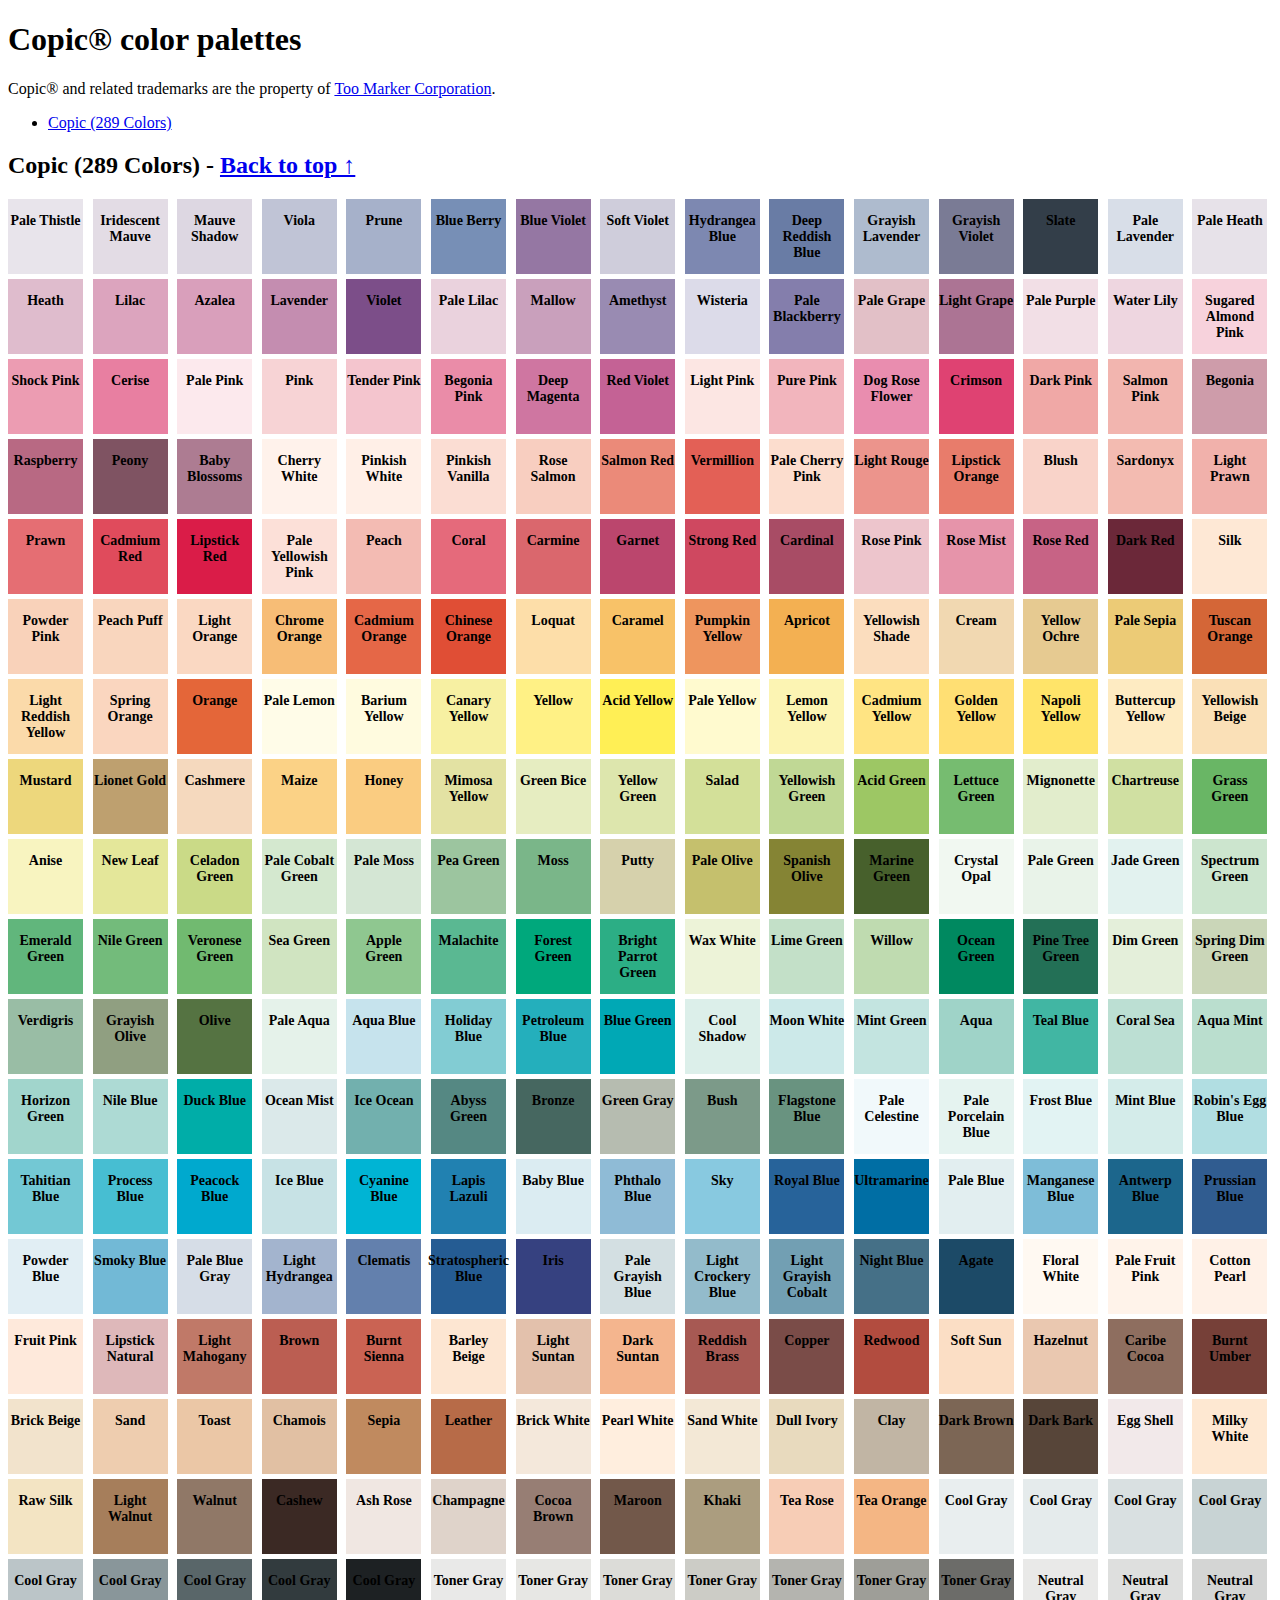
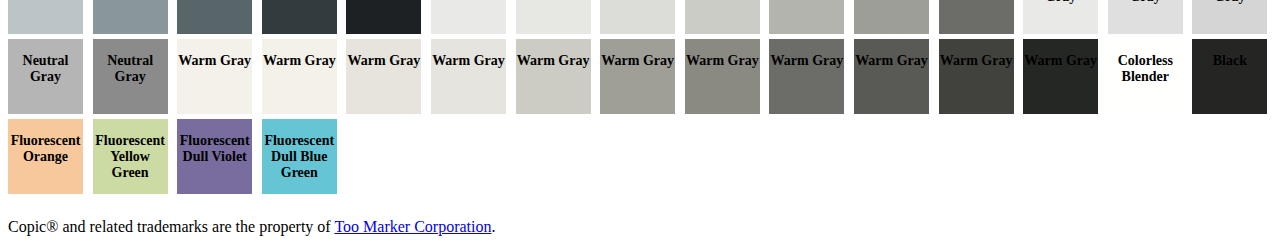
==== examples/copic/index.html @ 463fb819 "Introducing Copic® color palette!" ====
<!DOCTYPE html>
<html lang="en">
  <head>
    <meta charset="utf-8">
    <meta name="viewport" content="width=device-width, initial-scale=1">
    <title>Copic® color palettes</title>

    <style media="screen">
      .grid {
          display: grid;
          grid-template-columns: repeat(auto-fit, minmax(75px, 1fr));
          grid-gap: 5px;
          margin-bottom: 1.5rem;
      }

      .grid_item {
          width: 75px;
          height: 75px;
          text-align: center;
          display: flex;
          justify-content: center;
          cursor: copy;
      }

      h3 {
          font-size: 14px;
      }
    </style>
  </head>
  <body>
    
    <h1>Copic® color palettes</h1>

    <!-- COPYRIGHT NOTICE -->
    <header>
      Copic® and related trademarks are the property of <a href="https://www.toomarker.co.jp/en">Too Marker Corporation</a>.
    </header>


    <!-- CREATING TABLE OF CONTENTS -->
    <ul>        <li>
          <a href="#copic-289-colors-">Copic (289 Colors)</a>
        </li>
    </ul>

    <!-- CREATING GRID -->
        <h2 id="copic-289-colors-">
      Copic (289 Colors) - <a href="#">Back to top &uarr;</a>
    </h2>

    <div class="grid">        <div class="grid_item" style="background-color: #E8E4EB" data-clipboard-text="#E8E4EB">
          <h3>Pale Thistle</h3>
        </div>
            <div class="grid_item" style="background-color: #E3DCE5" data-clipboard-text="#E3DCE5">
          <h3>Iridescent Mauve</h3>
        </div>
            <div class="grid_item" style="background-color: #DDD7E2" data-clipboard-text="#DDD7E2">
          <h3>Mauve Shadow</h3>
        </div>
            <div class="grid_item" style="background-color: #C0C4D6" data-clipboard-text="#C0C4D6">
          <h3>Viola</h3>
        </div>
            <div class="grid_item" style="background-color: #A6B1CA" data-clipboard-text="#A6B1CA">
          <h3>Prune</h3>
        </div>
            <div class="grid_item" style="background-color: #778FB6" data-clipboard-text="#778FB6">
          <h3>Blue Berry</h3>
        </div>
            <div class="grid_item" style="background-color: #9577A3" data-clipboard-text="#9577A3">
          <h3>Blue Violet</h3>
        </div>
            <div class="grid_item" style="background-color: #CFCDDB" data-clipboard-text="#CFCDDB">
          <h3>Soft Violet</h3>
        </div>
            <div class="grid_item" style="background-color: #7D88B1" data-clipboard-text="#7D88B1">
          <h3>Hydrangea Blue</h3>
        </div>
            <div class="grid_item" style="background-color: #697CA5" data-clipboard-text="#697CA5">
          <h3>Deep Reddish Blue</h3>
        </div>
            <div class="grid_item" style="background-color: #AEBBCE" data-clipboard-text="#AEBBCE">
          <h3>Grayish Lavender</h3>
        </div>
            <div class="grid_item" style="background-color: #7A7B95" data-clipboard-text="#7A7B95">
          <h3>Grayish Violet</h3>
        </div>
            <div class="grid_item" style="background-color: #333E49" data-clipboard-text="#333E49">
          <h3>Slate</h3>
        </div>
            <div class="grid_item" style="background-color: #D8DEE8" data-clipboard-text="#D8DEE8">
          <h3>Pale Lavender</h3>
        </div>
            <div class="grid_item" style="background-color: #E7E2E9" data-clipboard-text="#E7E2E9">
          <h3>Pale Heath</h3>
        </div>
            <div class="grid_item" style="background-color: #DFBCCD" data-clipboard-text="#DFBCCD">
          <h3>Heath</h3>
        </div>
            <div class="grid_item" style="background-color: #DCA4BE" data-clipboard-text="#DCA4BE">
          <h3>Lilac</h3>
        </div>
            <div class="grid_item" style="background-color: #D99FBB" data-clipboard-text="#D99FBB">
          <h3>Azalea</h3>
        </div>
            <div class="grid_item" style="background-color: #C48DB0" data-clipboard-text="#C48DB0">
          <h3>Lavender</h3>
        </div>
            <div class="grid_item" style="background-color: #7C4E89" data-clipboard-text="#7C4E89">
          <h3>Violet</h3>
        </div>
            <div class="grid_item" style="background-color: #EAD2DD" data-clipboard-text="#EAD2DD">
          <h3>Pale Lilac</h3>
        </div>
            <div class="grid_item" style="background-color: #C9A0BC" data-clipboard-text="#C9A0BC">
          <h3>Mallow</h3>
        </div>
            <div class="grid_item" style="background-color: #998BB2" data-clipboard-text="#998BB2">
          <h3>Amethyst</h3>
        </div>
            <div class="grid_item" style="background-color: #DCDBE9" data-clipboard-text="#DCDBE9">
          <h3>Wisteria</h3>
        </div>
            <div class="grid_item" style="background-color: #847EAC" data-clipboard-text="#847EAC">
          <h3>Pale Blackberry</h3>
        </div>
            <div class="grid_item" style="background-color: #E2C0C7" data-clipboard-text="#E2C0C7">
          <h3>Pale Grape</h3>
        </div>
            <div class="grid_item" style="background-color: #AC7494" data-clipboard-text="#AC7494">
          <h3>Light Grape</h3>
        </div>
            <div class="grid_item" style="background-color: #F2DFE6" data-clipboard-text="#F2DFE6">
          <h3>Pale Purple</h3>
        </div>
            <div class="grid_item" style="background-color: #EED6E0" data-clipboard-text="#EED6E0">
          <h3>Water Lily</h3>
        </div>
            <div class="grid_item" style="background-color: #F7D2DC" data-clipboard-text="#F7D2DC">
          <h3>Sugared Almond Pink</h3>
        </div>
            <div class="grid_item" style="background-color: #EC9CB2" data-clipboard-text="#EC9CB2">
          <h3>Shock Pink</h3>
        </div>
            <div class="grid_item" style="background-color: #E87FA1" data-clipboard-text="#E87FA1">
          <h3>Cerise</h3>
        </div>
            <div class="grid_item" style="background-color: #FCE9ED" data-clipboard-text="#FCE9ED">
          <h3>Pale Pink</h3>
        </div>
            <div class="grid_item" style="background-color: #F7D3D5" data-clipboard-text="#F7D3D5">
          <h3>Pink</h3>
        </div>
            <div class="grid_item" style="background-color: #F4C5CE" data-clipboard-text="#F4C5CE">
          <h3>Tender Pink</h3>
        </div>
            <div class="grid_item" style="background-color: #EA8CA8" data-clipboard-text="#EA8CA8">
          <h3>Begonia Pink</h3>
        </div>
            <div class="grid_item" style="background-color: #CF76A1" data-clipboard-text="#CF76A1">
          <h3>Deep Magenta</h3>
        </div>
            <div class="grid_item" style="background-color: #C46295" data-clipboard-text="#C46295">
          <h3>Red Violet</h3>
        </div>
            <div class="grid_item" style="background-color: #FCE6E3" data-clipboard-text="#FCE6E3">
          <h3>Light Pink</h3>
        </div>
            <div class="grid_item" style="background-color: #F2B5BD" data-clipboard-text="#F2B5BD">
          <h3>Pure Pink</h3>
        </div>
            <div class="grid_item" style="background-color: #E98DAF" data-clipboard-text="#E98DAF">
          <h3>Dog Rose Flower</h3>
        </div>
            <div class="grid_item" style="background-color: #DF4272" data-clipboard-text="#DF4272">
          <h3>Crimson</h3>
        </div>
            <div class="grid_item" style="background-color: #F0A8A6" data-clipboard-text="#F0A8A6">
          <h3>Dark Pink</h3>
        </div>
            <div class="grid_item" style="background-color: #F2B5AF" data-clipboard-text="#F2B5AF">
          <h3>Salmon Pink</h3>
        </div>
            <div class="grid_item" style="background-color: #CE9CAA" data-clipboard-text="#CE9CAA">
          <h3>Begonia</h3>
        </div>
            <div class="grid_item" style="background-color: #B86983" data-clipboard-text="#B86983">
          <h3>Raspberry</h3>
        </div>
            <div class="grid_item" style="background-color: #7F5362" data-clipboard-text="#7F5362">
          <h3>Peony</h3>
        </div>
            <div class="grid_item" style="background-color: #AD7C92" data-clipboard-text="#AD7C92">
          <h3>Baby Blossoms</h3>
        </div>
            <div class="grid_item" style="background-color: #FFF2EB" data-clipboard-text="#FFF2EB">
          <h3>Cherry White</h3>
        </div>
            <div class="grid_item" style="background-color: #FFEFE7" data-clipboard-text="#FFEFE7">
          <h3>Pinkish White</h3>
        </div>
            <div class="grid_item" style="background-color: #FBDDD3" data-clipboard-text="#FBDDD3">
          <h3>Pinkish Vanilla</h3>
        </div>
            <div class="grid_item" style="background-color: #F8CEC0" data-clipboard-text="#F8CEC0">
          <h3>Rose Salmon</h3>
        </div>
            <div class="grid_item" style="background-color: #EB8A79" data-clipboard-text="#EB8A79">
          <h3>Salmon Red</h3>
        </div>
            <div class="grid_item" style="background-color: #E36056" data-clipboard-text="#E36056">
          <h3>Vermillion</h3>
        </div>
            <div class="grid_item" style="background-color: #FCDDCE" data-clipboard-text="#FCDDCE">
          <h3>Pale Cherry Pink</h3>
        </div>
            <div class="grid_item" style="background-color: #EC948C" data-clipboard-text="#EC948C">
          <h3>Light Rouge</h3>
        </div>
            <div class="grid_item" style="background-color: #E87C6B" data-clipboard-text="#E87C6B">
          <h3>Lipstick Orange</h3>
        </div>
            <div class="grid_item" style="background-color: #F9D3C9" data-clipboard-text="#F9D3C9">
          <h3>Blush</h3>
        </div>
            <div class="grid_item" style="background-color: #F3BBB1" data-clipboard-text="#F3BBB1">
          <h3>Sardonyx</h3>
        </div>
            <div class="grid_item" style="background-color: #F1B1AB" data-clipboard-text="#F1B1AB">
          <h3>Light Prawn</h3>
        </div>
            <div class="grid_item" style="background-color: #E56E73" data-clipboard-text="#E56E73">
          <h3>Prawn</h3>
        </div>
            <div class="grid_item" style="background-color: #E04B5C" data-clipboard-text="#E04B5C">
          <h3>Cadmium Red</h3>
        </div>
            <div class="grid_item" style="background-color: #DA1C48" data-clipboard-text="#DA1C48">
          <h3>Lipstick Red</h3>
        </div>
            <div class="grid_item" style="background-color: #FCE0D8" data-clipboard-text="#FCE0D8">
          <h3>Pale Yellowish Pink</h3>
        </div>
            <div class="grid_item" style="background-color: #F3BBB3" data-clipboard-text="#F3BBB3">
          <h3>Peach</h3>
        </div>
            <div class="grid_item" style="background-color: #E56A7B" data-clipboard-text="#E56A7B">
          <h3>Coral</h3>
        </div>
            <div class="grid_item" style="background-color: #DA676D" data-clipboard-text="#DA676D">
          <h3>Carmine</h3>
        </div>
            <div class="grid_item" style="background-color: #BB466D" data-clipboard-text="#BB466D">
          <h3>Garnet</h3>
        </div>
            <div class="grid_item" style="background-color: #CF4860" data-clipboard-text="#CF4860">
          <h3>Strong Red</h3>
        </div>
            <div class="grid_item" style="background-color: #A84C65" data-clipboard-text="#A84C65">
          <h3>Cardinal</h3>
        </div>
            <div class="grid_item" style="background-color: #EDC5CC" data-clipboard-text="#EDC5CC">
          <h3>Rose Pink</h3>
        </div>
            <div class="grid_item" style="background-color: #E694AA" data-clipboard-text="#E694AA">
          <h3>Rose Mist</h3>
        </div>
            <div class="grid_item" style="background-color: #C76385" data-clipboard-text="#C76385">
          <h3>Rose Red</h3>
        </div>
            <div class="grid_item" style="background-color: #6B2839" data-clipboard-text="#6B2839">
          <h3>Dark Red</h3>
        </div>
            <div class="grid_item" style="background-color: #FEE8D5" data-clipboard-text="#FEE8D5">
          <h3>Silk</h3>
        </div>
            <div class="grid_item" style="background-color: #F9D2BA" data-clipboard-text="#F9D2BA">
          <h3>Powder Pink</h3>
        </div>
            <div class="grid_item" style="background-color: #F9D6BE" data-clipboard-text="#F9D6BE">
          <h3>Peach Puff</h3>
        </div>
            <div class="grid_item" style="background-color: #FAD8C2" data-clipboard-text="#FAD8C2">
          <h3>Light Orange</h3>
        </div>
            <div class="grid_item" style="background-color: #F7BD76" data-clipboard-text="#F7BD76">
          <h3>Chrome Orange</h3>
        </div>
            <div class="grid_item" style="background-color: #E56747" data-clipboard-text="#E56747">
          <h3>Cadmium Orange</h3>
        </div>
            <div class="grid_item" style="background-color: #E04E35" data-clipboard-text="#E04E35">
          <h3>Chinese Orange</h3>
        </div>
            <div class="grid_item" style="background-color: #FDDEA9" data-clipboard-text="#FDDEA9">
          <h3>Loquat</h3>
        </div>
            <div class="grid_item" style="background-color: #F8C268" data-clipboard-text="#F8C268">
          <h3>Caramel</h3>
        </div>
            <div class="grid_item" style="background-color: #EE955E" data-clipboard-text="#EE955E">
          <h3>Pumpkin Yellow</h3>
        </div>
            <div class="grid_item" style="background-color: #F3B052" data-clipboard-text="#F3B052">
          <h3>Apricot</h3>
        </div>
            <div class="grid_item" style="background-color: #FBDDBE" data-clipboard-text="#FBDDBE">
          <h3>Yellowish Shade</h3>
        </div>
            <div class="grid_item" style="background-color: #F1D8B1" data-clipboard-text="#F1D8B1">
          <h3>Cream</h3>
        </div>
            <div class="grid_item" style="background-color: #E6CA91" data-clipboard-text="#E6CA91">
          <h3>Yellow Ochre</h3>
        </div>
            <div class="grid_item" style="background-color: #ECCB76" data-clipboard-text="#ECCB76">
          <h3>Pale Sepia</h3>
        </div>
            <div class="grid_item" style="background-color: #D46637" data-clipboard-text="#D46637">
          <h3>Tuscan Orange</h3>
        </div>
            <div class="grid_item" style="background-color: #FBDAAA" data-clipboard-text="#FBDAAA">
          <h3>Light Reddish Yellow</h3>
        </div>
            <div class="grid_item" style="background-color: #FAD6BF" data-clipboard-text="#FAD6BF">
          <h3>Spring Orange</h3>
        </div>
            <div class="grid_item" style="background-color: #E46639" data-clipboard-text="#E46639">
          <h3>Orange</h3>
        </div>
            <div class="grid_item" style="background-color: #FFFCE8" data-clipboard-text="#FFFCE8">
          <h3>Pale Lemon</h3>
        </div>
            <div class="grid_item" style="background-color: #FFFBDF" data-clipboard-text="#FFFBDF">
          <h3>Barium Yellow</h3>
        </div>
            <div class="grid_item" style="background-color: #F7F0A2" data-clipboard-text="#F7F0A2">
          <h3>Canary Yellow</h3>
        </div>
            <div class="grid_item" style="background-color: #FFF185" data-clipboard-text="#FFF185">
          <h3>Yellow</h3>
        </div>
            <div class="grid_item" style="background-color: #FFEF55" data-clipboard-text="#FFEF55">
          <h3>Acid Yellow</h3>
        </div>
            <div class="grid_item" style="background-color: #FFFACF" data-clipboard-text="#FFFACF">
          <h3>Pale Yellow</h3>
        </div>
            <div class="grid_item" style="background-color: #FCF4B3" data-clipboard-text="#FCF4B3">
          <h3>Lemon Yellow</h3>
        </div>
            <div class="grid_item" style="background-color: #FFE483" data-clipboard-text="#FFE483">
          <h3>Cadmium Yellow</h3>
        </div>
            <div class="grid_item" style="background-color: #FFDF73" data-clipboard-text="#FFDF73">
          <h3>Golden Yellow</h3>
        </div>
            <div class="grid_item" style="background-color: #FFE469" data-clipboard-text="#FFE469">
          <h3>Napoli Yellow</h3>
        </div>
            <div class="grid_item" style="background-color: #FEEBC2" data-clipboard-text="#FEEBC2">
          <h3>Buttercup Yellow</h3>
        </div>
            <div class="grid_item" style="background-color: #FAE0B7" data-clipboard-text="#FAE0B7">
          <h3>Yellowish Beige</h3>
        </div>
            <div class="grid_item" style="background-color: #EDD77C" data-clipboard-text="#EDD77C">
          <h3>Mustard</h3>
        </div>
            <div class="grid_item" style="background-color: #BEA06F" data-clipboard-text="#BEA06F">
          <h3>Lionet Gold</h3>
        </div>
            <div class="grid_item" style="background-color: #F5D9BE" data-clipboard-text="#F5D9BE">
          <h3>Cashmere</h3>
        </div>
            <div class="grid_item" style="background-color: #FBD286" data-clipboard-text="#FBD286">
          <h3>Maize</h3>
        </div>
            <div class="grid_item" style="background-color: #FACC81" data-clipboard-text="#FACC81">
          <h3>Honey</h3>
        </div>
            <div class="grid_item" style="background-color: #E3E2A3" data-clipboard-text="#E3E2A3">
          <h3>Mimosa Yellow</h3>
        </div>
            <div class="grid_item" style="background-color: #E6EDC1" data-clipboard-text="#E6EDC1">
          <h3>Green Bice</h3>
        </div>
            <div class="grid_item" style="background-color: #DDE6AD" data-clipboard-text="#DDE6AD">
          <h3>Yellow Green</h3>
        </div>
            <div class="grid_item" style="background-color: #D3E099" data-clipboard-text="#D3E099">
          <h3>Salad</h3>
        </div>
            <div class="grid_item" style="background-color: #C0D895" data-clipboard-text="#C0D895">
          <h3>Yellowish Green</h3>
        </div>
            <div class="grid_item" style="background-color: #9DC764" data-clipboard-text="#9DC764">
          <h3>Acid Green</h3>
        </div>
            <div class="grid_item" style="background-color: #76BC70" data-clipboard-text="#76BC70">
          <h3>Lettuce Green</h3>
        </div>
            <div class="grid_item" style="background-color: #E2EDCC" data-clipboard-text="#E2EDCC">
          <h3>Mignonette</h3>
        </div>
            <div class="grid_item" style="background-color: #D0E0A2" data-clipboard-text="#D0E0A2">
          <h3>Chartreuse</h3>
        </div>
            <div class="grid_item" style="background-color: #69B665" data-clipboard-text="#69B665">
          <h3>Grass Green</h3>
        </div>
            <div class="grid_item" style="background-color: #F8F4C0" data-clipboard-text="#F8F4C0">
          <h3>Anise</h3>
        </div>
            <div class="grid_item" style="background-color: #E4E79A" data-clipboard-text="#E4E79A">
          <h3>New Leaf</h3>
        </div>
            <div class="grid_item" style="background-color: #CADA87" data-clipboard-text="#CADA87">
          <h3>Celadon Green</h3>
        </div>
            <div class="grid_item" style="background-color: #D4E8CF" data-clipboard-text="#D4E8CF">
          <h3>Pale Cobalt Green</h3>
        </div>
            <div class="grid_item" style="background-color: #D4E6D4" data-clipboard-text="#D4E6D4">
          <h3>Pale Moss</h3>
        </div>
            <div class="grid_item" style="background-color: #9CC59F" data-clipboard-text="#9CC59F">
          <h3>Pea Green</h3>
        </div>
            <div class="grid_item" style="background-color: #7AB689" data-clipboard-text="#7AB689">
          <h3>Moss</h3>
        </div>
            <div class="grid_item" style="background-color: #D6D1AC" data-clipboard-text="#D6D1AC">
          <h3>Putty</h3>
        </div>
            <div class="grid_item" style="background-color: #C5C06D" data-clipboard-text="#C5C06D">
          <h3>Pale Olive</h3>
        </div>
            <div class="grid_item" style="background-color: #858434" data-clipboard-text="#858434">
          <h3>Spanish Olive</h3>
        </div>
            <div class="grid_item" style="background-color: #47602C" data-clipboard-text="#47602C">
          <h3>Marine Green</h3>
        </div>
            <div class="grid_item" style="background-color: #F1F8F1" data-clipboard-text="#F1F8F1">
          <h3>Crystal Opal</h3>
        </div>
            <div class="grid_item" style="background-color: #E9F3E9" data-clipboard-text="#E9F3E9">
          <h3>Pale Green</h3>
        </div>
            <div class="grid_item" style="background-color: #E2F2EF" data-clipboard-text="#E2F2EF">
          <h3>Jade Green</h3>
        </div>
            <div class="grid_item" style="background-color: #CCE5CE" data-clipboard-text="#CCE5CE">
          <h3>Spectrum Green</h3>
        </div>
            <div class="grid_item" style="background-color: #61B67C" data-clipboard-text="#61B67C">
          <h3>Emerald Green</h3>
        </div>
            <div class="grid_item" style="background-color: #73BB7B" data-clipboard-text="#73BB7B">
          <h3>Nile Green</h3>
        </div>
            <div class="grid_item" style="background-color: #71BA70" data-clipboard-text="#71BA70">
          <h3>Veronese Green</h3>
        </div>
            <div class="grid_item" style="background-color: #D0E4C1" data-clipboard-text="#D0E4C1">
          <h3>Sea Green</h3>
        </div>
            <div class="grid_item" style="background-color: #8FC790" data-clipboard-text="#8FC790">
          <h3>Apple Green</h3>
        </div>
            <div class="grid_item" style="background-color: #5AB892" data-clipboard-text="#5AB892">
          <h3>Malachite</h3>
        </div>
            <div class="grid_item" style="background-color: #00A87C" data-clipboard-text="#00A87C">
          <h3>Forest Green</h3>
        </div>
            <div class="grid_item" style="background-color: #2CAE85" data-clipboard-text="#2CAE85">
          <h3>Bright Parrot Green</h3>
        </div>
            <div class="grid_item" style="background-color: #EDF3D8" data-clipboard-text="#EDF3D8">
          <h3>Wax White</h3>
        </div>
            <div class="grid_item" style="background-color: #C3E0C8" data-clipboard-text="#C3E0C8">
          <h3>Lime Green</h3>
        </div>
            <div class="grid_item" style="background-color: #BFDBB0" data-clipboard-text="#BFDBB0">
          <h3>Willow</h3>
        </div>
            <div class="grid_item" style="background-color: #008960" data-clipboard-text="#008960">
          <h3>Ocean Green</h3>
        </div>
            <div class="grid_item" style="background-color: #237056" data-clipboard-text="#237056">
          <h3>Pine Tree Green</h3>
        </div>
            <div class="grid_item" style="background-color: #E4EFDA" data-clipboard-text="#E4EFDA">
          <h3>Dim Green</h3>
        </div>
            <div class="grid_item" style="background-color: #CAD6B8" data-clipboard-text="#CAD6B8">
          <h3>Spring Dim Green</h3>
        </div>
            <div class="grid_item" style="background-color: #99BDA5" data-clipboard-text="#99BDA5">
          <h3>Verdigris</h3>
        </div>
            <div class="grid_item" style="background-color: #909F81" data-clipboard-text="#909F81">
          <h3>Grayish Olive</h3>
        </div>
            <div class="grid_item" style="background-color: #557342" data-clipboard-text="#557342">
          <h3>Olive</h3>
        </div>
            <div class="grid_item" style="background-color: #E5F2EA" data-clipboard-text="#E5F2EA">
          <h3>Pale Aqua</h3>
        </div>
            <div class="grid_item" style="background-color: #C6E3ED" data-clipboard-text="#C6E3ED">
          <h3>Aqua Blue</h3>
        </div>
            <div class="grid_item" style="background-color: #82CCD3" data-clipboard-text="#82CCD3">
          <h3>Holiday Blue</h3>
        </div>
            <div class="grid_item" style="background-color: #24AFBC" data-clipboard-text="#24AFBC">
          <h3>Petroleum Blue</h3>
        </div>
            <div class="grid_item" style="background-color: #00A8B5" data-clipboard-text="#00A8B5">
          <h3>Blue Green</h3>
        </div>
            <div class="grid_item" style="background-color: #DCEFEA" data-clipboard-text="#DCEFEA">
          <h3>Cool Shadow</h3>
        </div>
            <div class="grid_item" style="background-color: #CCE9E9" data-clipboard-text="#CCE9E9">
          <h3>Moon White</h3>
        </div>
            <div class="grid_item" style="background-color: #C3E4E0" data-clipboard-text="#C3E4E0">
          <h3>Mint Green</h3>
        </div>
            <div class="grid_item" style="background-color: #9FD3C8" data-clipboard-text="#9FD3C8">
          <h3>Aqua</h3>
        </div>
            <div class="grid_item" style="background-color: #41B6A3" data-clipboard-text="#41B6A3">
          <h3>Teal Blue</h3>
        </div>
            <div class="grid_item" style="background-color: #BCDFD3" data-clipboard-text="#BCDFD3">
          <h3>Coral Sea</h3>
        </div>
            <div class="grid_item" style="background-color: #BADECE" data-clipboard-text="#BADECE">
          <h3>Aqua Mint</h3>
        </div>
            <div class="grid_item" style="background-color: #A1D5CC" data-clipboard-text="#A1D5CC">
          <h3>Horizon Green</h3>
        </div>
            <div class="grid_item" style="background-color: #ADDAD4" data-clipboard-text="#ADDAD4">
          <h3>Nile Blue</h3>
        </div>
            <div class="grid_item" style="background-color: #00ADA8" data-clipboard-text="#00ADA8">
          <h3>Duck Blue</h3>
        </div>
            <div class="grid_item" style="background-color: #DBE9EA" data-clipboard-text="#DBE9EA">
          <h3>Ocean Mist</h3>
        </div>
            <div class="grid_item" style="background-color: #72B0AE" data-clipboard-text="#72B0AE">
          <h3>Ice Ocean</h3>
        </div>
            <div class="grid_item" style="background-color: #558883" data-clipboard-text="#558883">
          <h3>Abyss Green</h3>
        </div>
            <div class="grid_item" style="background-color: #466760" data-clipboard-text="#466760">
          <h3>Bronze</h3>
        </div>
            <div class="grid_item" style="background-color: #B6BCB0" data-clipboard-text="#B6BCB0">
          <h3>Green Gray</h3>
        </div>
            <div class="grid_item" style="background-color: #7C9A89" data-clipboard-text="#7C9A89">
          <h3>Bush</h3>
        </div>
            <div class="grid_item" style="background-color: #699380" data-clipboard-text="#699380">
          <h3>Flagstone Blue</h3>
        </div>
            <div class="grid_item" style="background-color: #F1F9FB" data-clipboard-text="#F1F9FB">
          <h3>Pale Celestine</h3>
        </div>
            <div class="grid_item" style="background-color: #E5F3F0" data-clipboard-text="#E5F3F0">
          <h3>Pale Porcelain Blue</h3>
        </div>
            <div class="grid_item" style="background-color: #E2F3F3" data-clipboard-text="#E2F3F3">
          <h3>Frost Blue</h3>
        </div>
            <div class="grid_item" style="background-color: #D4ECEA" data-clipboard-text="#D4ECEA">
          <h3>Mint Blue</h3>
        </div>
            <div class="grid_item" style="background-color: #B1DEE2" data-clipboard-text="#B1DEE2">
          <h3>Robin's Egg Blue</h3>
        </div>
            <div class="grid_item" style="background-color: #73C8D4" data-clipboard-text="#73C8D4">
          <h3>Tahitian Blue</h3>
        </div>
            <div class="grid_item" style="background-color: #47BED2" data-clipboard-text="#47BED2">
          <h3>Process Blue</h3>
        </div>
            <div class="grid_item" style="background-color: #00A9CE" data-clipboard-text="#00A9CE">
          <h3>Peacock Blue</h3>
        </div>
            <div class="grid_item" style="background-color: #C7E2E5" data-clipboard-text="#C7E2E5">
          <h3>Ice Blue</h3>
        </div>
            <div class="grid_item" style="background-color: #00B4D4" data-clipboard-text="#00B4D4">
          <h3>Cyanine Blue</h3>
        </div>
            <div class="grid_item" style="background-color: #2181B1" data-clipboard-text="#2181B1">
          <h3>Lapis Lazuli</h3>
        </div>
            <div class="grid_item" style="background-color: #DBECF2" data-clipboard-text="#DBECF2">
          <h3>Baby Blue</h3>
        </div>
            <div class="grid_item" style="background-color: #8FBBD6" data-clipboard-text="#8FBBD6">
          <h3>Phthalo Blue</h3>
        </div>
            <div class="grid_item" style="background-color: #88C9E0" data-clipboard-text="#88C9E0">
          <h3>Sky</h3>
        </div>
            <div class="grid_item" style="background-color: #27639A" data-clipboard-text="#27639A">
          <h3>Royal Blue</h3>
        </div>
            <div class="grid_item" style="background-color: #006EA4" data-clipboard-text="#006EA4">
          <h3>Ultramarine</h3>
        </div>
            <div class="grid_item" style="background-color: #E2EEF0" data-clipboard-text="#E2EEF0">
          <h3>Pale Blue</h3>
        </div>
            <div class="grid_item" style="background-color: #7EBDD8" data-clipboard-text="#7EBDD8">
          <h3>Manganese Blue</h3>
        </div>
            <div class="grid_item" style="background-color: #1C668C" data-clipboard-text="#1C668C">
          <h3>Antwerp Blue</h3>
        </div>
            <div class="grid_item" style="background-color: #305C90" data-clipboard-text="#305C90">
          <h3>Prussian Blue</h3>
        </div>
            <div class="grid_item" style="background-color: #E1EEF4" data-clipboard-text="#E1EEF4">
          <h3>Powder Blue</h3>
        </div>
            <div class="grid_item" style="background-color: #72B9D6" data-clipboard-text="#72B9D6">
          <h3>Smoky Blue</h3>
        </div>
            <div class="grid_item" style="background-color: #D6DDE7" data-clipboard-text="#D6DDE7">
          <h3>Pale Blue Gray</h3>
        </div>
            <div class="grid_item" style="background-color: #A3B4CE" data-clipboard-text="#A3B4CE">
          <h3>Light Hydrangea</h3>
        </div>
            <div class="grid_item" style="background-color: #6380AD" data-clipboard-text="#6380AD">
          <h3>Clematis</h3>
        </div>
            <div class="grid_item" style="background-color: #255C93" data-clipboard-text="#255C93">
          <h3>Stratospheric Blue</h3>
        </div>
            <div class="grid_item" style="background-color: #364180" data-clipboard-text="#364180">
          <h3>Iris</h3>
        </div>
            <div class="grid_item" style="background-color: #D3DFE2" data-clipboard-text="#D3DFE2">
          <h3>Pale Grayish Blue</h3>
        </div>
            <div class="grid_item" style="background-color: #93BBCB" data-clipboard-text="#93BBCB">
          <h3>Light Crockery Blue</h3>
        </div>
            <div class="grid_item" style="background-color: #729FB3" data-clipboard-text="#729FB3">
          <h3>Light Grayish Cobalt</h3>
        </div>
            <div class="grid_item" style="background-color: #457087" data-clipboard-text="#457087">
          <h3>Night Blue</h3>
        </div>
            <div class="grid_item" style="background-color: #1C4A67" data-clipboard-text="#1C4A67">
          <h3>Agate</h3>
        </div>
            <div class="grid_item" style="background-color: #FFF9F2" data-clipboard-text="#FFF9F2">
          <h3>Floral White</h3>
        </div>
            <div class="grid_item" style="background-color: #FFF3EA" data-clipboard-text="#FFF3EA">
          <h3>Pale Fruit Pink</h3>
        </div>
            <div class="grid_item" style="background-color: #FFF1E7" data-clipboard-text="#FFF1E7">
          <h3>Cotton Pearl</h3>
        </div>
            <div class="grid_item" style="background-color: #FEE9DB" data-clipboard-text="#FEE9DB">
          <h3>Fruit Pink</h3>
        </div>
            <div class="grid_item" style="background-color: #DEB8BA" data-clipboard-text="#DEB8BA">
          <h3>Lipstick Natural</h3>
        </div>
            <div class="grid_item" style="background-color: #C07968" data-clipboard-text="#C07968">
          <h3>Light Mahogany</h3>
        </div>
            <div class="grid_item" style="background-color: #BB5E52" data-clipboard-text="#BB5E52">
          <h3>Brown</h3>
        </div>
            <div class="grid_item" style="background-color: #CA6353" data-clipboard-text="#CA6353">
          <h3>Burnt Sienna</h3>
        </div>
            <div class="grid_item" style="background-color: #FDE6D2" data-clipboard-text="#FDE6D2">
          <h3>Barley Beige</h3>
        </div>
            <div class="grid_item" style="background-color: #E3C1AC" data-clipboard-text="#E3C1AC">
          <h3>Light Suntan</h3>
        </div>
            <div class="grid_item" style="background-color: #F4B58E" data-clipboard-text="#F4B58E">
          <h3>Dark Suntan</h3>
        </div>
            <div class="grid_item" style="background-color: #A75953" data-clipboard-text="#A75953">
          <h3>Reddish Brass</h3>
        </div>
            <div class="grid_item" style="background-color: #7A4C48" data-clipboard-text="#7A4C48">
          <h3>Copper</h3>
        </div>
            <div class="grid_item" style="background-color: #B24C3F" data-clipboard-text="#B24C3F">
          <h3>Redwood</h3>
        </div>
            <div class="grid_item" style="background-color: #FBDEC5" data-clipboard-text="#FBDEC5">
          <h3>Soft Sun</h3>
        </div>
            <div class="grid_item" style="background-color: #EAC8B0" data-clipboard-text="#EAC8B0">
          <h3>Hazelnut</h3>
        </div>
            <div class="grid_item" style="background-color: #8E6E5F" data-clipboard-text="#8E6E5F">
          <h3>Caribe Cocoa</h3>
        </div>
            <div class="grid_item" style="background-color: #764038" data-clipboard-text="#764038">
          <h3>Burnt Umber</h3>
        </div>
            <div class="grid_item" style="background-color: #F2E3CC" data-clipboard-text="#F2E3CC">
          <h3>Brick Beige</h3>
        </div>
            <div class="grid_item" style="background-color: #EECDAF" data-clipboard-text="#EECDAF">
          <h3>Sand</h3>
        </div>
            <div class="grid_item" style="background-color: #EBC7A6" data-clipboard-text="#EBC7A6">
          <h3>Toast</h3>
        </div>
            <div class="grid_item" style="background-color: #E1C0A3" data-clipboard-text="#E1C0A3">
          <h3>Chamois</h3>
        </div>
            <div class="grid_item" style="background-color: #C08A5F" data-clipboard-text="#C08A5F">
          <h3>Sepia</h3>
        </div>
            <div class="grid_item" style="background-color: #B76B48" data-clipboard-text="#B76B48">
          <h3>Leather</h3>
        </div>
            <div class="grid_item" style="background-color: #F4E8DB" data-clipboard-text="#F4E8DB">
          <h3>Brick White</h3>
        </div>
            <div class="grid_item" style="background-color: #FFEEDE" data-clipboard-text="#FFEEDE">
          <h3>Pearl White</h3>
        </div>
            <div class="grid_item" style="background-color: #F3E8D6" data-clipboard-text="#F3E8D6">
          <h3>Sand White</h3>
        </div>
            <div class="grid_item" style="background-color: #E8DABE" data-clipboard-text="#E8DABE">
          <h3>Dull Ivory</h3>
        </div>
            <div class="grid_item" style="background-color: #C1B5A4" data-clipboard-text="#C1B5A4">
          <h3>Clay</h3>
        </div>
            <div class="grid_item" style="background-color: #7C6655" data-clipboard-text="#7C6655">
          <h3>Dark Brown</h3>
        </div>
            <div class="grid_item" style="background-color: #574539" data-clipboard-text="#574539">
          <h3>Dark Bark</h3>
        </div>
            <div class="grid_item" style="background-color: #F2E9EA" data-clipboard-text="#F2E9EA">
          <h3>Egg Shell</h3>
        </div>
            <div class="grid_item" style="background-color: #FEE8D2" data-clipboard-text="#FEE8D2">
          <h3>Milky White</h3>
        </div>
            <div class="grid_item" style="background-color: #F3E4C3" data-clipboard-text="#F3E4C3">
          <h3>Raw Silk</h3>
        </div>
            <div class="grid_item" style="background-color: #A67E5B" data-clipboard-text="#A67E5B">
          <h3>Light Walnut</h3>
        </div>
            <div class="grid_item" style="background-color: #907867" data-clipboard-text="#907867">
          <h3>Walnut</h3>
        </div>
            <div class="grid_item" style="background-color: #3B2924" data-clipboard-text="#3B2924">
          <h3>Cashew</h3>
        </div>
            <div class="grid_item" style="background-color: #F0E7E2" data-clipboard-text="#F0E7E2">
          <h3>Ash Rose</h3>
        </div>
            <div class="grid_item" style="background-color: #DFD3CA" data-clipboard-text="#DFD3CA">
          <h3>Champagne</h3>
        </div>
            <div class="grid_item" style="background-color: #977E74" data-clipboard-text="#977E74">
          <h3>Cocoa Brown</h3>
        </div>
            <div class="grid_item" style="background-color: #72584A" data-clipboard-text="#72584A">
          <h3>Maroon</h3>
        </div>
            <div class="grid_item" style="background-color: #AB9D7F" data-clipboard-text="#AB9D7F">
          <h3>Khaki</h3>
        </div>
            <div class="grid_item" style="background-color: #F7CDB6" data-clipboard-text="#F7CDB6">
          <h3>Tea Rose</h3>
        </div>
            <div class="grid_item" style="background-color: #F4B684" data-clipboard-text="#F4B684">
          <h3>Tea Orange</h3>
        </div>
            <div class="grid_item" style="background-color: #E9EEEF" data-clipboard-text="#E9EEEF">
          <h3>Cool Gray</h3>
        </div>
            <div class="grid_item" style="background-color: #E5EBEC" data-clipboard-text="#E5EBEC">
          <h3>Cool Gray</h3>
        </div>
            <div class="grid_item" style="background-color: #D9E0E1" data-clipboard-text="#D9E0E1">
          <h3>Cool Gray</h3>
        </div>
            <div class="grid_item" style="background-color: #C8D3D4" data-clipboard-text="#C8D3D4">
          <h3>Cool Gray</h3>
        </div>
            <div class="grid_item" style="background-color: #BBC5C8" data-clipboard-text="#BBC5C8">
          <h3>Cool Gray</h3>
        </div>
            <div class="grid_item" style="background-color: #89969A" data-clipboard-text="#89969A">
          <h3>Cool Gray</h3>
        </div>
            <div class="grid_item" style="background-color: #596669" data-clipboard-text="#596669">
          <h3>Cool Gray</h3>
        </div>
            <div class="grid_item" style="background-color: #323B3E" data-clipboard-text="#323B3E">
          <h3>Cool Gray</h3>
        </div>
            <div class="grid_item" style="background-color: #1D2123" data-clipboard-text="#1D2123">
          <h3>Cool Gray</h3>
        </div>
            <div class="grid_item" style="background-color: #E9E9E8" data-clipboard-text="#E9E9E8">
          <h3>Toner Gray</h3>
        </div>
            <div class="grid_item" style="background-color: #E7E7E4" data-clipboard-text="#E7E7E4">
          <h3>Toner Gray</h3>
        </div>
            <div class="grid_item" style="background-color: #DCDCD8" data-clipboard-text="#DCDCD8">
          <h3>Toner Gray</h3>
        </div>
            <div class="grid_item" style="background-color: #CCCCC6" data-clipboard-text="#CCCCC6">
          <h3>Toner Gray</h3>
        </div>
            <div class="grid_item" style="background-color: #B4B4AF" data-clipboard-text="#B4B4AF">
          <h3>Toner Gray</h3>
        </div>
            <div class="grid_item" style="background-color: #9E9E98" data-clipboard-text="#9E9E98">
          <h3>Toner Gray</h3>
        </div>
            <div class="grid_item" style="background-color: #6C6C69" data-clipboard-text="#6C6C69">
          <h3>Toner Gray</h3>
        </div>
            <div class="grid_item" style="background-color: #E9E9E8" data-clipboard-text="#E9E9E8">
          <h3>Neutral Gray</h3>
        </div>
            <div class="grid_item" style="background-color: #DEDFDE" data-clipboard-text="#DEDFDE">
          <h3>Neutral Gray</h3>
        </div>
            <div class="grid_item" style="background-color: #D4D5D4" data-clipboard-text="#D4D5D4">
          <h3>Neutral Gray</h3>
        </div>
            <div class="grid_item" style="background-color: #B4B5B4" data-clipboard-text="#B4B5B4">
          <h3>Neutral Gray</h3>
        </div>
            <div class="grid_item" style="background-color: #8A8B8A" data-clipboard-text="#8A8B8A">
          <h3>Neutral Gray</h3>
        </div>
            <div class="grid_item" style="background-color: #F4F1EA" data-clipboard-text="#F4F1EA">
          <h3>Warm Gray</h3>
        </div>
            <div class="grid_item" style="background-color: #F4F1E9" data-clipboard-text="#F4F1E9">
          <h3>Warm Gray</h3>
        </div>
            <div class="grid_item" style="background-color: #E6E4DC" data-clipboard-text="#E6E4DC">
          <h3>Warm Gray</h3>
        </div>
            <div class="grid_item" style="background-color: #E5E4DE" data-clipboard-text="#E5E4DE">
          <h3>Warm Gray</h3>
        </div>
            <div class="grid_item" style="background-color: #CCCCC4" data-clipboard-text="#CCCCC4">
          <h3>Warm Gray</h3>
        </div>
            <div class="grid_item" style="background-color: #9F9F98" data-clipboard-text="#9F9F98">
          <h3>Warm Gray</h3>
        </div>
            <div class="grid_item" style="background-color: #8A8A83" data-clipboard-text="#8A8A83">
          <h3>Warm Gray</h3>
        </div>
            <div class="grid_item" style="background-color: #6C6D68" data-clipboard-text="#6C6D68">
          <h3>Warm Gray</h3>
        </div>
            <div class="grid_item" style="background-color: #595955" data-clipboard-text="#595955">
          <h3>Warm Gray</h3>
        </div>
            <div class="grid_item" style="background-color: #41423E" data-clipboard-text="#41423E">
          <h3>Warm Gray</h3>
        </div>
            <div class="grid_item" style="background-color: #252725" data-clipboard-text="#252725">
          <h3>Warm Gray</h3>
        </div>
            <div class="grid_item" style="background-color: #FFFFFE" data-clipboard-text="#FFFFFE">
          <h3>Colorless Blender</h3>
        </div>
            <div class="grid_item" style="background-color: #252524" data-clipboard-text="#252524">
          <h3>Black</h3>
        </div>
            <div class="grid_item" style="background-color: #F7C89C" data-clipboard-text="#F7C89C">
          <h3>Fluorescent Orange</h3>
        </div>
            <div class="grid_item" style="background-color: #CCDAA4" data-clipboard-text="#CCDAA4">
          <h3>Fluorescent Yellow Green</h3>
        </div>
            <div class="grid_item" style="background-color: #786D9E" data-clipboard-text="#786D9E">
          <h3>Fluorescent Dull Violet</h3>
        </div>
            <div class="grid_item" style="background-color: #65C5D5" data-clipboard-text="#65C5D5">
          <h3>Fluorescent Dull Blue Green</h3>
        </div>
    
    </div>
    <!-- COPYRIGHT NOTICE -->
    <footer>
      Copic® and related trademarks are the property of <a href="https://www.toomarker.co.jp/en">Too Marker Corporation</a>.
    </footer>

    <!-- CLIPBOARD.JS -->
    <script>
        /*!
         * clipboard.js v2.0.4
         * https://zenorocha.github.io/clipboard.js
         *
         * Licensed MIT © Zeno Rocha
         */
        !function(t,e){"object"==typeof exports&&"object"==typeof module?module.exports=e():"function"==typeof define&&define.amd?define([],e):"object"==typeof exports?exports.ClipboardJS=e():t.ClipboardJS=e()}(this,function(){return function(n){var o={};function r(t){if(o[t])return o[t].exports;var e=o[t]={i:t,l:!1,exports:{}};return n[t].call(e.exports,e,e.exports,r),e.l=!0,e.exports}return r.m=n,r.c=o,r.d=function(t,e,n){r.o(t,e)||Object.defineProperty(t,e,{enumerable:!0,get:n})},r.r=function(t){"undefined"!=typeof Symbol&&Symbol.toStringTag&&Object.defineProperty(t,Symbol.toStringTag,{value:"Module"}),Object.defineProperty(t,"__esModule",{value:!0})},r.t=function(e,t){if(1&t&&(e=r(e)),8&t)return e;if(4&t&&"object"==typeof e&&e&&e.__esModule)return e;var n=Object.create(null);if(r.r(n),Object.defineProperty(n,"default",{enumerable:!0,value:e}),2&t&&"string"!=typeof e)for(var o in e)r.d(n,o,function(t){return e[t]}.bind(null,o));return n},r.n=function(t){var e=t&&t.__esModule?function(){return t.default}:function(){return t};return r.d(e,"a",e),e},r.o=function(t,e){return Object.prototype.hasOwnProperty.call(t,e)},r.p="",r(r.s=0)}([function(t,e,n){"use strict";var r="function"==typeof Symbol&&"symbol"==typeof Symbol.iterator?function(t){return typeof t}:function(t){return t&&"function"==typeof Symbol&&t.constructor===Symbol&&t!==Symbol.prototype?"symbol":typeof t},i=function(){function o(t,e){for(var n=0;n<e.length;n++){var o=e[n];o.enumerable=o.enumerable||!1,o.configurable=!0,"value"in o&&(o.writable=!0),Object.defineProperty(t,o.key,o)}}return function(t,e,n){return e&&o(t.prototype,e),n&&o(t,n),t}}(),a=o(n(1)),c=o(n(3)),u=o(n(4));function o(t){return t&&t.__esModule?t:{default:t}}var l=function(t){function o(t,e){!function(t,e){if(!(t instanceof e))throw new TypeError("Cannot call a class as a function")}(this,o);var n=function(t,e){if(!t)throw new ReferenceError("this hasn't been initialised - super() hasn't been called");return!e||"object"!=typeof e&&"function"!=typeof e?t:e}(this,(o.__proto__||Object.getPrototypeOf(o)).call(this));return n.resolveOptions(e),n.listenClick(t),n}return function(t,e){if("function"!=typeof e&&null!==e)throw new TypeError("Super expression must either be null or a function, not "+typeof e);t.prototype=Object.create(e&&e.prototype,{constructor:{value:t,enumerable:!1,writable:!0,configurable:!0}}),e&&(Object.setPrototypeOf?Object.setPrototypeOf(t,e):t.__proto__=e)}(o,c.default),i(o,[{key:"resolveOptions",value:function(){var t=0<arguments.length&&void 0!==arguments[0]?arguments[0]:{};this.action="function"==typeof t.action?t.action:this.defaultAction,this.target="function"==typeof t.target?t.target:this.defaultTarget,this.text="function"==typeof t.text?t.text:this.defaultText,this.container="object"===r(t.container)?t.container:document.body}},{key:"listenClick",value:function(t){var e=this;this.listener=(0,u.default)(t,"click",function(t){return e.onClick(t)})}},{key:"onClick",value:function(t){var e=t.delegateTarget||t.currentTarget;this.clipboardAction&&(this.clipboardAction=null),this.clipboardAction=new a.default({action:this.action(e),target:this.target(e),text:this.text(e),container:this.container,trigger:e,emitter:this})}},{key:"defaultAction",value:function(t){return s("action",t)}},{key:"defaultTarget",value:function(t){var e=s("target",t);if(e)return document.querySelector(e)}},{key:"defaultText",value:function(t){return s("text",t)}},{key:"destroy",value:function(){this.listener.destroy(),this.clipboardAction&&(this.clipboardAction.destroy(),this.clipboardAction=null)}}],[{key:"isSupported",value:function(){var t=0<arguments.length&&void 0!==arguments[0]?arguments[0]:["copy","cut"],e="string"==typeof t?[t]:t,n=!!document.queryCommandSupported;return e.forEach(function(t){n=n&&!!document.queryCommandSupported(t)}),n}}]),o}();function s(t,e){var n="data-clipboard-"+t;if(e.hasAttribute(n))return e.getAttribute(n)}t.exports=l},function(t,e,n){"use strict";var o,r="function"==typeof Symbol&&"symbol"==typeof Symbol.iterator?function(t){return typeof t}:function(t){return t&&"function"==typeof Symbol&&t.constructor===Symbol&&t!==Symbol.prototype?"symbol":typeof t},i=function(){function o(t,e){for(var n=0;n<e.length;n++){var o=e[n];o.enumerable=o.enumerable||!1,o.configurable=!0,"value"in o&&(o.writable=!0),Object.defineProperty(t,o.key,o)}}return function(t,e,n){return e&&o(t.prototype,e),n&&o(t,n),t}}(),a=n(2),c=(o=a)&&o.__esModule?o:{default:o};var u=function(){function e(t){!function(t,e){if(!(t instanceof e))throw new TypeError("Cannot call a class as a function")}(this,e),this.resolveOptions(t),this.initSelection()}return i(e,[{key:"resolveOptions",value:function(){var t=0<arguments.length&&void 0!==arguments[0]?arguments[0]:{};this.action=t.action,this.container=t.container,this.emitter=t.emitter,this.target=t.target,this.text=t.text,this.trigger=t.trigger,this.selectedText=""}},{key:"initSelection",value:function(){this.text?this.selectFake():this.target&&this.selectTarget()}},{key:"selectFake",value:function(){var t=this,e="rtl"==document.documentElement.getAttribute("dir");this.removeFake(),this.fakeHandlerCallback=function(){return t.removeFake()},this.fakeHandler=this.container.addEventListener("click",this.fakeHandlerCallback)||!0,this.fakeElem=document.createElement("textarea"),this.fakeElem.style.fontSize="12pt",this.fakeElem.style.border="0",this.fakeElem.style.padding="0",this.fakeElem.style.margin="0",this.fakeElem.style.position="absolute",this.fakeElem.style[e?"right":"left"]="-9999px";var n=window.pageYOffset||document.documentElement.scrollTop;this.fakeElem.style.top=n+"px",this.fakeElem.setAttribute("readonly",""),this.fakeElem.value=this.text,this.container.appendChild(this.fakeElem),this.selectedText=(0,c.default)(this.fakeElem),this.copyText()}},{key:"removeFake",value:function(){this.fakeHandler&&(this.container.removeEventListener("click",this.fakeHandlerCallback),this.fakeHandler=null,this.fakeHandlerCallback=null),this.fakeElem&&(this.container.removeChild(this.fakeElem),this.fakeElem=null)}},{key:"selectTarget",value:function(){this.selectedText=(0,c.default)(this.target),this.copyText()}},{key:"copyText",value:function(){var e=void 0;try{e=document.execCommand(this.action)}catch(t){e=!1}this.handleResult(e)}},{key:"handleResult",value:function(t){this.emitter.emit(t?"success":"error",{action:this.action,text:this.selectedText,trigger:this.trigger,clearSelection:this.clearSelection.bind(this)})}},{key:"clearSelection",value:function(){this.trigger&&this.trigger.focus(),window.getSelection().removeAllRanges()}},{key:"destroy",value:function(){this.removeFake()}},{key:"action",set:function(){var t=0<arguments.length&&void 0!==arguments[0]?arguments[0]:"copy";if(this._action=t,"copy"!==this._action&&"cut"!==this._action)throw new Error('Invalid "action" value, use either "copy" or "cut"')},get:function(){return this._action}},{key:"target",set:function(t){if(void 0!==t){if(!t||"object"!==(void 0===t?"undefined":r(t))||1!==t.nodeType)throw new Error('Invalid "target" value, use a valid Element');if("copy"===this.action&&t.hasAttribute("disabled"))throw new Error('Invalid "target" attribute. Please use "readonly" instead of "disabled" attribute');if("cut"===this.action&&(t.hasAttribute("readonly")||t.hasAttribute("disabled")))throw new Error('Invalid "target" attribute. You can\'t cut text from elements with "readonly" or "disabled" attributes');this._target=t}},get:function(){return this._target}}]),e}();t.exports=u},function(t,e){t.exports=function(t){var e;if("SELECT"===t.nodeName)t.focus(),e=t.value;else if("INPUT"===t.nodeName||"TEXTAREA"===t.nodeName){var n=t.hasAttribute("readonly");n||t.setAttribute("readonly",""),t.select(),t.setSelectionRange(0,t.value.length),n||t.removeAttribute("readonly"),e=t.value}else{t.hasAttribute("contenteditable")&&t.focus();var o=window.getSelection(),r=document.createRange();r.selectNodeContents(t),o.removeAllRanges(),o.addRange(r),e=o.toString()}return e}},function(t,e){function n(){}n.prototype={on:function(t,e,n){var o=this.e||(this.e={});return(o[t]||(o[t]=[])).push({fn:e,ctx:n}),this},once:function(t,e,n){var o=this;function r(){o.off(t,r),e.apply(n,arguments)}return r._=e,this.on(t,r,n)},emit:function(t){for(var e=[].slice.call(arguments,1),n=((this.e||(this.e={}))[t]||[]).slice(),o=0,r=n.length;o<r;o++)n[o].fn.apply(n[o].ctx,e);return this},off:function(t,e){var n=this.e||(this.e={}),o=n[t],r=[];if(o&&e)for(var i=0,a=o.length;i<a;i++)o[i].fn!==e&&o[i].fn._!==e&&r.push(o[i]);return r.length?n[t]=r:delete n[t],this}},t.exports=n},function(t,e,n){var d=n(5),h=n(6);t.exports=function(t,e,n){if(!t&&!e&&!n)throw new Error("Missing required arguments");if(!d.string(e))throw new TypeError("Second argument must be a String");if(!d.fn(n))throw new TypeError("Third argument must be a Function");if(d.node(t))return s=e,f=n,(l=t).addEventListener(s,f),{destroy:function(){l.removeEventListener(s,f)}};if(d.nodeList(t))return a=t,c=e,u=n,Array.prototype.forEach.call(a,function(t){t.addEventListener(c,u)}),{destroy:function(){Array.prototype.forEach.call(a,function(t){t.removeEventListener(c,u)})}};if(d.string(t))return o=t,r=e,i=n,h(document.body,o,r,i);throw new TypeError("First argument must be a String, HTMLElement, HTMLCollection, or NodeList");var o,r,i,a,c,u,l,s,f}},function(t,n){n.node=function(t){return void 0!==t&&t instanceof HTMLElement&&1===t.nodeType},n.nodeList=function(t){var e=Object.prototype.toString.call(t);return void 0!==t&&("[object NodeList]"===e||"[object HTMLCollection]"===e)&&"length"in t&&(0===t.length||n.node(t[0]))},n.string=function(t){return"string"==typeof t||t instanceof String},n.fn=function(t){return"[object Function]"===Object.prototype.toString.call(t)}},function(t,e,n){var a=n(7);function i(t,e,n,o,r){var i=function(e,n,t,o){return function(t){t.delegateTarget=a(t.target,n),t.delegateTarget&&o.call(e,t)}}.apply(this,arguments);return t.addEventListener(n,i,r),{destroy:function(){t.removeEventListener(n,i,r)}}}t.exports=function(t,e,n,o,r){return"function"==typeof t.addEventListener?i.apply(null,arguments):"function"==typeof n?i.bind(null,document).apply(null,arguments):("string"==typeof t&&(t=document.querySelectorAll(t)),Array.prototype.map.call(t,function(t){return i(t,e,n,o,r)}))}},function(t,e){if("undefined"!=typeof Element&&!Element.prototype.matches){var n=Element.prototype;n.matches=n.matchesSelector||n.mozMatchesSelector||n.msMatchesSelector||n.oMatchesSelector||n.webkitMatchesSelector}t.exports=function(t,e){for(;t&&9!==t.nodeType;){if("function"==typeof t.matches&&t.matches(e))return t;t=t.parentNode}}}])});

        var items = document.querySelectorAll('.grid_item');
        new ClipboardJS(items);
    </script>
  </body>
</html>
<body>
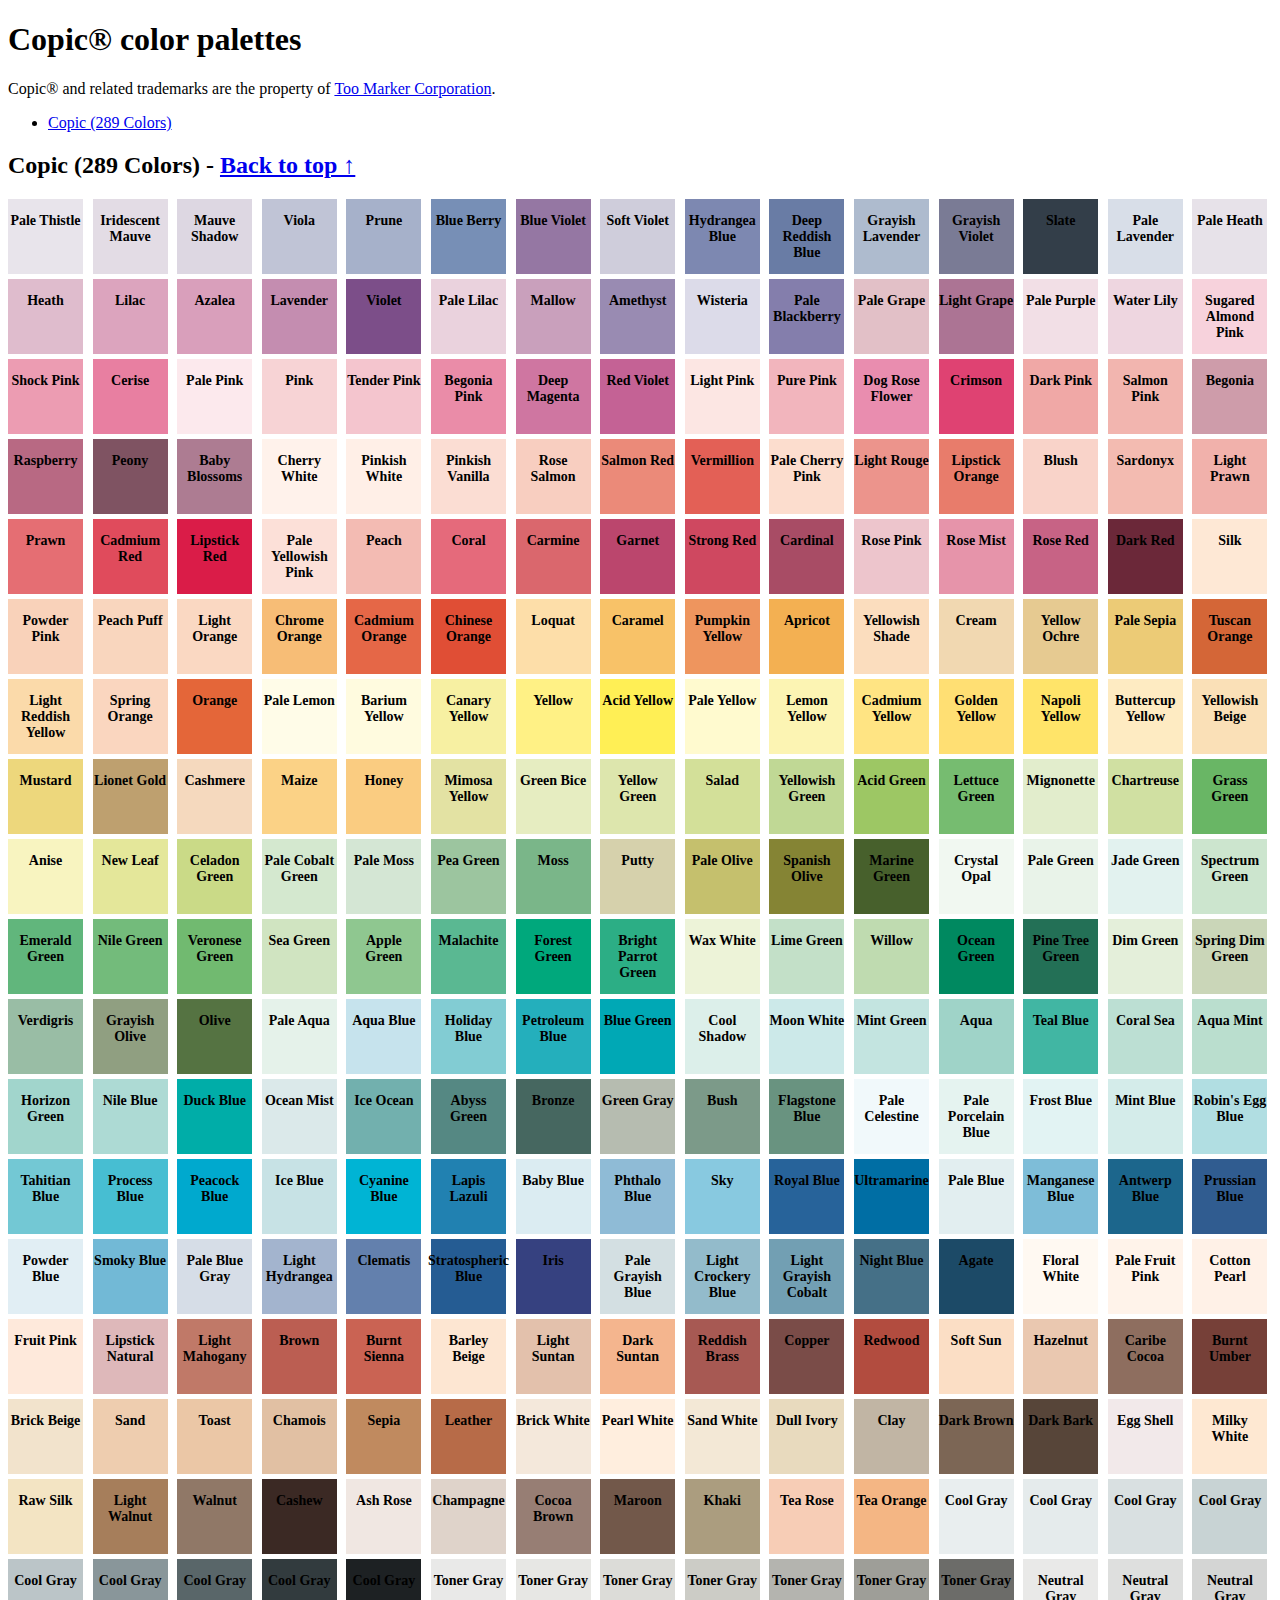
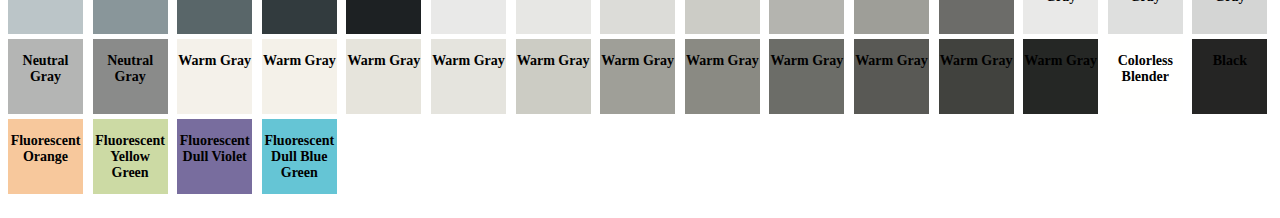
==== commit a19d6a1d: "DRYing up examples :metal:" ====
--- a/examples/copic/index.html
+++ b/examples/copic/index.html
@@ -7,933 +7,927 @@
 
     <style media="screen">
       .grid {
-          display: grid;
-          grid-template-columns: repeat(auto-fit, minmax(75px, 1fr));
-          grid-gap: 5px;
-          margin-bottom: 1.5rem;
-      }
+    display: grid;
+    grid-template-columns: repeat(auto-fit, minmax(75px, 1fr));
+    grid-gap: 5px;
+    margin-bottom: 1.5rem;
+}
 
-      .grid_item {
-          width: 75px;
-          height: 75px;
-          text-align: center;
-          display: flex;
-          justify-content: center;
-          cursor: copy;
-      }
+.grid_item {
+    width: 75px;
+    height: 75px;
+    text-align: center;
+    display: flex;
+    justify-content: center;
+    cursor: copy;
+}
 
-      h3 {
-          font-size: 14px;
-      }
+h3 {
+    font-size: 14px;
+}
     </style>
   </head>
   <body>
-    
-    <h1>Copic® color palettes</h1>
+        <h1>Copic® color palettes</h1>
 
     <!-- COPYRIGHT NOTICE -->
     <header>
       Copic® and related trademarks are the property of <a href="https://www.toomarker.co.jp/en">Too Marker Corporation</a>.
     </header>
 
+    
+<!-- CREATING TABLE OF CONTENTS -->
+<ul>    <li>
+      <a href="#copic-289-colors-">Copic (289 Colors)</a>
+    </li>
+</ul>
 
-    <!-- CREATING TABLE OF CONTENTS -->
-    <ul>        <li>
-          <a href="#copic-289-colors-">Copic (289 Colors)</a>
-        </li>
-    </ul>
+<!-- CREATING GRID -->
+<h2 id="copic-289-colors-">
+  Copic (289 Colors) - <a href="#">Back to top &uarr;</a>
+</h2>
 
-    <!-- CREATING GRID -->
-        <h2 id="copic-289-colors-">
-      Copic (289 Colors) - <a href="#">Back to top &uarr;</a>
-    </h2>
+<div class="grid">    <div class="grid_item" style="background-color: #E8E4EB" data-clipboard-text="#E8E4EB">
+      <h3>Pale Thistle</h3>
+    </div>
+    <div class="grid_item" style="background-color: #E3DCE5" data-clipboard-text="#E3DCE5">
+      <h3>Iridescent Mauve</h3>
+    </div>
+    <div class="grid_item" style="background-color: #DDD7E2" data-clipboard-text="#DDD7E2">
+      <h3>Mauve Shadow</h3>
+    </div>
+    <div class="grid_item" style="background-color: #C0C4D6" data-clipboard-text="#C0C4D6">
+      <h3>Viola</h3>
+    </div>
+    <div class="grid_item" style="background-color: #A6B1CA" data-clipboard-text="#A6B1CA">
+      <h3>Prune</h3>
+    </div>
+    <div class="grid_item" style="background-color: #778FB6" data-clipboard-text="#778FB6">
+      <h3>Blue Berry</h3>
+    </div>
+    <div class="grid_item" style="background-color: #9577A3" data-clipboard-text="#9577A3">
+      <h3>Blue Violet</h3>
+    </div>
+    <div class="grid_item" style="background-color: #CFCDDB" data-clipboard-text="#CFCDDB">
+      <h3>Soft Violet</h3>
+    </div>
+    <div class="grid_item" style="background-color: #7D88B1" data-clipboard-text="#7D88B1">
+      <h3>Hydrangea Blue</h3>
+    </div>
+    <div class="grid_item" style="background-color: #697CA5" data-clipboard-text="#697CA5">
+      <h3>Deep Reddish Blue</h3>
+    </div>
+    <div class="grid_item" style="background-color: #AEBBCE" data-clipboard-text="#AEBBCE">
+      <h3>Grayish Lavender</h3>
+    </div>
+    <div class="grid_item" style="background-color: #7A7B95" data-clipboard-text="#7A7B95">
+      <h3>Grayish Violet</h3>
+    </div>
+    <div class="grid_item" style="background-color: #333E49" data-clipboard-text="#333E49">
+      <h3>Slate</h3>
+    </div>
+    <div class="grid_item" style="background-color: #D8DEE8" data-clipboard-text="#D8DEE8">
+      <h3>Pale Lavender</h3>
+    </div>
+    <div class="grid_item" style="background-color: #E7E2E9" data-clipboard-text="#E7E2E9">
+      <h3>Pale Heath</h3>
+    </div>
+    <div class="grid_item" style="background-color: #DFBCCD" data-clipboard-text="#DFBCCD">
+      <h3>Heath</h3>
+    </div>
+    <div class="grid_item" style="background-color: #DCA4BE" data-clipboard-text="#DCA4BE">
+      <h3>Lilac</h3>
+    </div>
+    <div class="grid_item" style="background-color: #D99FBB" data-clipboard-text="#D99FBB">
+      <h3>Azalea</h3>
+    </div>
+    <div class="grid_item" style="background-color: #C48DB0" data-clipboard-text="#C48DB0">
+      <h3>Lavender</h3>
+    </div>
+    <div class="grid_item" style="background-color: #7C4E89" data-clipboard-text="#7C4E89">
+      <h3>Violet</h3>
+    </div>
+    <div class="grid_item" style="background-color: #EAD2DD" data-clipboard-text="#EAD2DD">
+      <h3>Pale Lilac</h3>
+    </div>
+    <div class="grid_item" style="background-color: #C9A0BC" data-clipboard-text="#C9A0BC">
+      <h3>Mallow</h3>
+    </div>
+    <div class="grid_item" style="background-color: #998BB2" data-clipboard-text="#998BB2">
+      <h3>Amethyst</h3>
+    </div>
+    <div class="grid_item" style="background-color: #DCDBE9" data-clipboard-text="#DCDBE9">
+      <h3>Wisteria</h3>
+    </div>
+    <div class="grid_item" style="background-color: #847EAC" data-clipboard-text="#847EAC">
+      <h3>Pale Blackberry</h3>
+    </div>
+    <div class="grid_item" style="background-color: #E2C0C7" data-clipboard-text="#E2C0C7">
+      <h3>Pale Grape</h3>
+    </div>
+    <div class="grid_item" style="background-color: #AC7494" data-clipboard-text="#AC7494">
+      <h3>Light Grape</h3>
+    </div>
+    <div class="grid_item" style="background-color: #F2DFE6" data-clipboard-text="#F2DFE6">
+      <h3>Pale Purple</h3>
+    </div>
+    <div class="grid_item" style="background-color: #EED6E0" data-clipboard-text="#EED6E0">
+      <h3>Water Lily</h3>
+    </div>
+    <div class="grid_item" style="background-color: #F7D2DC" data-clipboard-text="#F7D2DC">
+      <h3>Sugared Almond Pink</h3>
+    </div>
+    <div class="grid_item" style="background-color: #EC9CB2" data-clipboard-text="#EC9CB2">
+      <h3>Shock Pink</h3>
+    </div>
+    <div class="grid_item" style="background-color: #E87FA1" data-clipboard-text="#E87FA1">
+      <h3>Cerise</h3>
+    </div>
+    <div class="grid_item" style="background-color: #FCE9ED" data-clipboard-text="#FCE9ED">
+      <h3>Pale Pink</h3>
+    </div>
+    <div class="grid_item" style="background-color: #F7D3D5" data-clipboard-text="#F7D3D5">
+      <h3>Pink</h3>
+    </div>
+    <div class="grid_item" style="background-color: #F4C5CE" data-clipboard-text="#F4C5CE">
+      <h3>Tender Pink</h3>
+    </div>
+    <div class="grid_item" style="background-color: #EA8CA8" data-clipboard-text="#EA8CA8">
+      <h3>Begonia Pink</h3>
+    </div>
+    <div class="grid_item" style="background-color: #CF76A1" data-clipboard-text="#CF76A1">
+      <h3>Deep Magenta</h3>
+    </div>
+    <div class="grid_item" style="background-color: #C46295" data-clipboard-text="#C46295">
+      <h3>Red Violet</h3>
+    </div>
+    <div class="grid_item" style="background-color: #FCE6E3" data-clipboard-text="#FCE6E3">
+      <h3>Light Pink</h3>
+    </div>
+    <div class="grid_item" style="background-color: #F2B5BD" data-clipboard-text="#F2B5BD">
+      <h3>Pure Pink</h3>
+    </div>
+    <div class="grid_item" style="background-color: #E98DAF" data-clipboard-text="#E98DAF">
+      <h3>Dog Rose Flower</h3>
+    </div>
+    <div class="grid_item" style="background-color: #DF4272" data-clipboard-text="#DF4272">
+      <h3>Crimson</h3>
+    </div>
+    <div class="grid_item" style="background-color: #F0A8A6" data-clipboard-text="#F0A8A6">
+      <h3>Dark Pink</h3>
+    </div>
+    <div class="grid_item" style="background-color: #F2B5AF" data-clipboard-text="#F2B5AF">
+      <h3>Salmon Pink</h3>
+    </div>
+    <div class="grid_item" style="background-color: #CE9CAA" data-clipboard-text="#CE9CAA">
+      <h3>Begonia</h3>
+    </div>
+    <div class="grid_item" style="background-color: #B86983" data-clipboard-text="#B86983">
+      <h3>Raspberry</h3>
+    </div>
+    <div class="grid_item" style="background-color: #7F5362" data-clipboard-text="#7F5362">
+      <h3>Peony</h3>
+    </div>
+    <div class="grid_item" style="background-color: #AD7C92" data-clipboard-text="#AD7C92">
+      <h3>Baby Blossoms</h3>
+    </div>
+    <div class="grid_item" style="background-color: #FFF2EB" data-clipboard-text="#FFF2EB">
+      <h3>Cherry White</h3>
+    </div>
+    <div class="grid_item" style="background-color: #FFEFE7" data-clipboard-text="#FFEFE7">
+      <h3>Pinkish White</h3>
+    </div>
+    <div class="grid_item" style="background-color: #FBDDD3" data-clipboard-text="#FBDDD3">
+      <h3>Pinkish Vanilla</h3>
+    </div>
+    <div class="grid_item" style="background-color: #F8CEC0" data-clipboard-text="#F8CEC0">
+      <h3>Rose Salmon</h3>
+    </div>
+    <div class="grid_item" style="background-color: #EB8A79" data-clipboard-text="#EB8A79">
+      <h3>Salmon Red</h3>
+    </div>
+    <div class="grid_item" style="background-color: #E36056" data-clipboard-text="#E36056">
+      <h3>Vermillion</h3>
+    </div>
+    <div class="grid_item" style="background-color: #FCDDCE" data-clipboard-text="#FCDDCE">
+      <h3>Pale Cherry Pink</h3>
+    </div>
+    <div class="grid_item" style="background-color: #EC948C" data-clipboard-text="#EC948C">
+      <h3>Light Rouge</h3>
+    </div>
+    <div class="grid_item" style="background-color: #E87C6B" data-clipboard-text="#E87C6B">
+      <h3>Lipstick Orange</h3>
+    </div>
+    <div class="grid_item" style="background-color: #F9D3C9" data-clipboard-text="#F9D3C9">
+      <h3>Blush</h3>
+    </div>
+    <div class="grid_item" style="background-color: #F3BBB1" data-clipboard-text="#F3BBB1">
+      <h3>Sardonyx</h3>
+    </div>
+    <div class="grid_item" style="background-color: #F1B1AB" data-clipboard-text="#F1B1AB">
+      <h3>Light Prawn</h3>
+    </div>
+    <div class="grid_item" style="background-color: #E56E73" data-clipboard-text="#E56E73">
+      <h3>Prawn</h3>
+    </div>
+    <div class="grid_item" style="background-color: #E04B5C" data-clipboard-text="#E04B5C">
+      <h3>Cadmium Red</h3>
+    </div>
+    <div class="grid_item" style="background-color: #DA1C48" data-clipboard-text="#DA1C48">
+      <h3>Lipstick Red</h3>
+    </div>
+    <div class="grid_item" style="background-color: #FCE0D8" data-clipboard-text="#FCE0D8">
+      <h3>Pale Yellowish Pink</h3>
+    </div>
+    <div class="grid_item" style="background-color: #F3BBB3" data-clipboard-text="#F3BBB3">
+      <h3>Peach</h3>
+    </div>
+    <div class="grid_item" style="background-color: #E56A7B" data-clipboard-text="#E56A7B">
+      <h3>Coral</h3>
+    </div>
+    <div class="grid_item" style="background-color: #DA676D" data-clipboard-text="#DA676D">
+      <h3>Carmine</h3>
+    </div>
+    <div class="grid_item" style="background-color: #BB466D" data-clipboard-text="#BB466D">
+      <h3>Garnet</h3>
+    </div>
+    <div class="grid_item" style="background-color: #CF4860" data-clipboard-text="#CF4860">
+      <h3>Strong Red</h3>
+    </div>
+    <div class="grid_item" style="background-color: #A84C65" data-clipboard-text="#A84C65">
+      <h3>Cardinal</h3>
+    </div>
+    <div class="grid_item" style="background-color: #EDC5CC" data-clipboard-text="#EDC5CC">
+      <h3>Rose Pink</h3>
+    </div>
+    <div class="grid_item" style="background-color: #E694AA" data-clipboard-text="#E694AA">
+      <h3>Rose Mist</h3>
+    </div>
+    <div class="grid_item" style="background-color: #C76385" data-clipboard-text="#C76385">
+      <h3>Rose Red</h3>
+    </div>
+    <div class="grid_item" style="background-color: #6B2839" data-clipboard-text="#6B2839">
+      <h3>Dark Red</h3>
+    </div>
+    <div class="grid_item" style="background-color: #FEE8D5" data-clipboard-text="#FEE8D5">
+      <h3>Silk</h3>
+    </div>
+    <div class="grid_item" style="background-color: #F9D2BA" data-clipboard-text="#F9D2BA">
+      <h3>Powder Pink</h3>
+    </div>
+    <div class="grid_item" style="background-color: #F9D6BE" data-clipboard-text="#F9D6BE">
+      <h3>Peach Puff</h3>
+    </div>
+    <div class="grid_item" style="background-color: #FAD8C2" data-clipboard-text="#FAD8C2">
+      <h3>Light Orange</h3>
+    </div>
+    <div class="grid_item" style="background-color: #F7BD76" data-clipboard-text="#F7BD76">
+      <h3>Chrome Orange</h3>
+    </div>
+    <div class="grid_item" style="background-color: #E56747" data-clipboard-text="#E56747">
+      <h3>Cadmium Orange</h3>
+    </div>
+    <div class="grid_item" style="background-color: #E04E35" data-clipboard-text="#E04E35">
+      <h3>Chinese Orange</h3>
+    </div>
+    <div class="grid_item" style="background-color: #FDDEA9" data-clipboard-text="#FDDEA9">
+      <h3>Loquat</h3>
+    </div>
+    <div class="grid_item" style="background-color: #F8C268" data-clipboard-text="#F8C268">
+      <h3>Caramel</h3>
+    </div>
+    <div class="grid_item" style="background-color: #EE955E" data-clipboard-text="#EE955E">
+      <h3>Pumpkin Yellow</h3>
+    </div>
+    <div class="grid_item" style="background-color: #F3B052" data-clipboard-text="#F3B052">
+      <h3>Apricot</h3>
+    </div>
+    <div class="grid_item" style="background-color: #FBDDBE" data-clipboard-text="#FBDDBE">
+      <h3>Yellowish Shade</h3>
+    </div>
+    <div class="grid_item" style="background-color: #F1D8B1" data-clipboard-text="#F1D8B1">
+      <h3>Cream</h3>
+    </div>
+    <div class="grid_item" style="background-color: #E6CA91" data-clipboard-text="#E6CA91">
+      <h3>Yellow Ochre</h3>
+    </div>
+    <div class="grid_item" style="background-color: #ECCB76" data-clipboard-text="#ECCB76">
+      <h3>Pale Sepia</h3>
+    </div>
+    <div class="grid_item" style="background-color: #D46637" data-clipboard-text="#D46637">
+      <h3>Tuscan Orange</h3>
+    </div>
+    <div class="grid_item" style="background-color: #FBDAAA" data-clipboard-text="#FBDAAA">
+      <h3>Light Reddish Yellow</h3>
+    </div>
+    <div class="grid_item" style="background-color: #FAD6BF" data-clipboard-text="#FAD6BF">
+      <h3>Spring Orange</h3>
+    </div>
+    <div class="grid_item" style="background-color: #E46639" data-clipboard-text="#E46639">
+      <h3>Orange</h3>
+    </div>
+    <div class="grid_item" style="background-color: #FFFCE8" data-clipboard-text="#FFFCE8">
+      <h3>Pale Lemon</h3>
+    </div>
+    <div class="grid_item" style="background-color: #FFFBDF" data-clipboard-text="#FFFBDF">
+      <h3>Barium Yellow</h3>
+    </div>
+    <div class="grid_item" style="background-color: #F7F0A2" data-clipboard-text="#F7F0A2">
+      <h3>Canary Yellow</h3>
+    </div>
+    <div class="grid_item" style="background-color: #FFF185" data-clipboard-text="#FFF185">
+      <h3>Yellow</h3>
+    </div>
+    <div class="grid_item" style="background-color: #FFEF55" data-clipboard-text="#FFEF55">
+      <h3>Acid Yellow</h3>
+    </div>
+    <div class="grid_item" style="background-color: #FFFACF" data-clipboard-text="#FFFACF">
+      <h3>Pale Yellow</h3>
+    </div>
+    <div class="grid_item" style="background-color: #FCF4B3" data-clipboard-text="#FCF4B3">
+      <h3>Lemon Yellow</h3>
+    </div>
+    <div class="grid_item" style="background-color: #FFE483" data-clipboard-text="#FFE483">
+      <h3>Cadmium Yellow</h3>
+    </div>
+    <div class="grid_item" style="background-color: #FFDF73" data-clipboard-text="#FFDF73">
+      <h3>Golden Yellow</h3>
+    </div>
+    <div class="grid_item" style="background-color: #FFE469" data-clipboard-text="#FFE469">
+      <h3>Napoli Yellow</h3>
+    </div>
+    <div class="grid_item" style="background-color: #FEEBC2" data-clipboard-text="#FEEBC2">
+      <h3>Buttercup Yellow</h3>
+    </div>
+    <div class="grid_item" style="background-color: #FAE0B7" data-clipboard-text="#FAE0B7">
+      <h3>Yellowish Beige</h3>
+    </div>
+    <div class="grid_item" style="background-color: #EDD77C" data-clipboard-text="#EDD77C">
+      <h3>Mustard</h3>
+    </div>
+    <div class="grid_item" style="background-color: #BEA06F" data-clipboard-text="#BEA06F">
+      <h3>Lionet Gold</h3>
+    </div>
+    <div class="grid_item" style="background-color: #F5D9BE" data-clipboard-text="#F5D9BE">
+      <h3>Cashmere</h3>
+    </div>
+    <div class="grid_item" style="background-color: #FBD286" data-clipboard-text="#FBD286">
+      <h3>Maize</h3>
+    </div>
+    <div class="grid_item" style="background-color: #FACC81" data-clipboard-text="#FACC81">
+      <h3>Honey</h3>
+    </div>
+    <div class="grid_item" style="background-color: #E3E2A3" data-clipboard-text="#E3E2A3">
+      <h3>Mimosa Yellow</h3>
+    </div>
+    <div class="grid_item" style="background-color: #E6EDC1" data-clipboard-text="#E6EDC1">
+      <h3>Green Bice</h3>
+    </div>
+    <div class="grid_item" style="background-color: #DDE6AD" data-clipboard-text="#DDE6AD">
+      <h3>Yellow Green</h3>
+    </div>
+    <div class="grid_item" style="background-color: #D3E099" data-clipboard-text="#D3E099">
+      <h3>Salad</h3>
+    </div>
+    <div class="grid_item" style="background-color: #C0D895" data-clipboard-text="#C0D895">
+      <h3>Yellowish Green</h3>
+    </div>
+    <div class="grid_item" style="background-color: #9DC764" data-clipboard-text="#9DC764">
+      <h3>Acid Green</h3>
+    </div>
+    <div class="grid_item" style="background-color: #76BC70" data-clipboard-text="#76BC70">
+      <h3>Lettuce Green</h3>
+    </div>
+    <div class="grid_item" style="background-color: #E2EDCC" data-clipboard-text="#E2EDCC">
+      <h3>Mignonette</h3>
+    </div>
+    <div class="grid_item" style="background-color: #D0E0A2" data-clipboard-text="#D0E0A2">
+      <h3>Chartreuse</h3>
+    </div>
+    <div class="grid_item" style="background-color: #69B665" data-clipboard-text="#69B665">
+      <h3>Grass Green</h3>
+    </div>
+    <div class="grid_item" style="background-color: #F8F4C0" data-clipboard-text="#F8F4C0">
+      <h3>Anise</h3>
+    </div>
+    <div class="grid_item" style="background-color: #E4E79A" data-clipboard-text="#E4E79A">
+      <h3>New Leaf</h3>
+    </div>
+    <div class="grid_item" style="background-color: #CADA87" data-clipboard-text="#CADA87">
+      <h3>Celadon Green</h3>
+    </div>
+    <div class="grid_item" style="background-color: #D4E8CF" data-clipboard-text="#D4E8CF">
+      <h3>Pale Cobalt Green</h3>
+    </div>
+    <div class="grid_item" style="background-color: #D4E6D4" data-clipboard-text="#D4E6D4">
+      <h3>Pale Moss</h3>
+    </div>
+    <div class="grid_item" style="background-color: #9CC59F" data-clipboard-text="#9CC59F">
+      <h3>Pea Green</h3>
+    </div>
+    <div class="grid_item" style="background-color: #7AB689" data-clipboard-text="#7AB689">
+      <h3>Moss</h3>
+    </div>
+    <div class="grid_item" style="background-color: #D6D1AC" data-clipboard-text="#D6D1AC">
+      <h3>Putty</h3>
+    </div>
+    <div class="grid_item" style="background-color: #C5C06D" data-clipboard-text="#C5C06D">
+      <h3>Pale Olive</h3>
+    </div>
+    <div class="grid_item" style="background-color: #858434" data-clipboard-text="#858434">
+      <h3>Spanish Olive</h3>
+    </div>
+    <div class="grid_item" style="background-color: #47602C" data-clipboard-text="#47602C">
+      <h3>Marine Green</h3>
+    </div>
+    <div class="grid_item" style="background-color: #F1F8F1" data-clipboard-text="#F1F8F1">
+      <h3>Crystal Opal</h3>
+    </div>
+    <div class="grid_item" style="background-color: #E9F3E9" data-clipboard-text="#E9F3E9">
+      <h3>Pale Green</h3>
+    </div>
+    <div class="grid_item" style="background-color: #E2F2EF" data-clipboard-text="#E2F2EF">
+      <h3>Jade Green</h3>
+    </div>
+    <div class="grid_item" style="background-color: #CCE5CE" data-clipboard-text="#CCE5CE">
+      <h3>Spectrum Green</h3>
+    </div>
+    <div class="grid_item" style="background-color: #61B67C" data-clipboard-text="#61B67C">
+      <h3>Emerald Green</h3>
+    </div>
+    <div class="grid_item" style="background-color: #73BB7B" data-clipboard-text="#73BB7B">
+      <h3>Nile Green</h3>
+    </div>
+    <div class="grid_item" style="background-color: #71BA70" data-clipboard-text="#71BA70">
+      <h3>Veronese Green</h3>
+    </div>
+    <div class="grid_item" style="background-color: #D0E4C1" data-clipboard-text="#D0E4C1">
+      <h3>Sea Green</h3>
+    </div>
+    <div class="grid_item" style="background-color: #8FC790" data-clipboard-text="#8FC790">
+      <h3>Apple Green</h3>
+    </div>
+    <div class="grid_item" style="background-color: #5AB892" data-clipboard-text="#5AB892">
+      <h3>Malachite</h3>
+    </div>
+    <div class="grid_item" style="background-color: #00A87C" data-clipboard-text="#00A87C">
+      <h3>Forest Green</h3>
+    </div>
+    <div class="grid_item" style="background-color: #2CAE85" data-clipboard-text="#2CAE85">
+      <h3>Bright Parrot Green</h3>
+    </div>
+    <div class="grid_item" style="background-color: #EDF3D8" data-clipboard-text="#EDF3D8">
+      <h3>Wax White</h3>
+    </div>
+    <div class="grid_item" style="background-color: #C3E0C8" data-clipboard-text="#C3E0C8">
+      <h3>Lime Green</h3>
+    </div>
+    <div class="grid_item" style="background-color: #BFDBB0" data-clipboard-text="#BFDBB0">
+      <h3>Willow</h3>
+    </div>
+    <div class="grid_item" style="background-color: #008960" data-clipboard-text="#008960">
+      <h3>Ocean Green</h3>
+    </div>
+    <div class="grid_item" style="background-color: #237056" data-clipboard-text="#237056">
+      <h3>Pine Tree Green</h3>
+    </div>
+    <div class="grid_item" style="background-color: #E4EFDA" data-clipboard-text="#E4EFDA">
+      <h3>Dim Green</h3>
+    </div>
+    <div class="grid_item" style="background-color: #CAD6B8" data-clipboard-text="#CAD6B8">
+      <h3>Spring Dim Green</h3>
+    </div>
+    <div class="grid_item" style="background-color: #99BDA5" data-clipboard-text="#99BDA5">
+      <h3>Verdigris</h3>
+    </div>
+    <div class="grid_item" style="background-color: #909F81" data-clipboard-text="#909F81">
+      <h3>Grayish Olive</h3>
+    </div>
+    <div class="grid_item" style="background-color: #557342" data-clipboard-text="#557342">
+      <h3>Olive</h3>
+    </div>
+    <div class="grid_item" style="background-color: #E5F2EA" data-clipboard-text="#E5F2EA">
+      <h3>Pale Aqua</h3>
+    </div>
+    <div class="grid_item" style="background-color: #C6E3ED" data-clipboard-text="#C6E3ED">
+      <h3>Aqua Blue</h3>
+    </div>
+    <div class="grid_item" style="background-color: #82CCD3" data-clipboard-text="#82CCD3">
+      <h3>Holiday Blue</h3>
+    </div>
+    <div class="grid_item" style="background-color: #24AFBC" data-clipboard-text="#24AFBC">
+      <h3>Petroleum Blue</h3>
+    </div>
+    <div class="grid_item" style="background-color: #00A8B5" data-clipboard-text="#00A8B5">
+      <h3>Blue Green</h3>
+    </div>
+    <div class="grid_item" style="background-color: #DCEFEA" data-clipboard-text="#DCEFEA">
+      <h3>Cool Shadow</h3>
+    </div>
+    <div class="grid_item" style="background-color: #CCE9E9" data-clipboard-text="#CCE9E9">
+      <h3>Moon White</h3>
+    </div>
+    <div class="grid_item" style="background-color: #C3E4E0" data-clipboard-text="#C3E4E0">
+      <h3>Mint Green</h3>
+    </div>
+    <div class="grid_item" style="background-color: #9FD3C8" data-clipboard-text="#9FD3C8">
+      <h3>Aqua</h3>
+    </div>
+    <div class="grid_item" style="background-color: #41B6A3" data-clipboard-text="#41B6A3">
+      <h3>Teal Blue</h3>
+    </div>
+    <div class="grid_item" style="background-color: #BCDFD3" data-clipboard-text="#BCDFD3">
+      <h3>Coral Sea</h3>
+    </div>
+    <div class="grid_item" style="background-color: #BADECE" data-clipboard-text="#BADECE">
+      <h3>Aqua Mint</h3>
+    </div>
+    <div class="grid_item" style="background-color: #A1D5CC" data-clipboard-text="#A1D5CC">
+      <h3>Horizon Green</h3>
+    </div>
+    <div class="grid_item" style="background-color: #ADDAD4" data-clipboard-text="#ADDAD4">
+      <h3>Nile Blue</h3>
+    </div>
+    <div class="grid_item" style="background-color: #00ADA8" data-clipboard-text="#00ADA8">
+      <h3>Duck Blue</h3>
+    </div>
+    <div class="grid_item" style="background-color: #DBE9EA" data-clipboard-text="#DBE9EA">
+      <h3>Ocean Mist</h3>
+    </div>
+    <div class="grid_item" style="background-color: #72B0AE" data-clipboard-text="#72B0AE">
+      <h3>Ice Ocean</h3>
+    </div>
+    <div class="grid_item" style="background-color: #558883" data-clipboard-text="#558883">
+      <h3>Abyss Green</h3>
+    </div>
+    <div class="grid_item" style="background-color: #466760" data-clipboard-text="#466760">
+      <h3>Bronze</h3>
+    </div>
+    <div class="grid_item" style="background-color: #B6BCB0" data-clipboard-text="#B6BCB0">
+      <h3>Green Gray</h3>
+    </div>
+    <div class="grid_item" style="background-color: #7C9A89" data-clipboard-text="#7C9A89">
+      <h3>Bush</h3>
+    </div>
+    <div class="grid_item" style="background-color: #699380" data-clipboard-text="#699380">
+      <h3>Flagstone Blue</h3>
+    </div>
+    <div class="grid_item" style="background-color: #F1F9FB" data-clipboard-text="#F1F9FB">
+      <h3>Pale Celestine</h3>
+    </div>
+    <div class="grid_item" style="background-color: #E5F3F0" data-clipboard-text="#E5F3F0">
+      <h3>Pale Porcelain Blue</h3>
+    </div>
+    <div class="grid_item" style="background-color: #E2F3F3" data-clipboard-text="#E2F3F3">
+      <h3>Frost Blue</h3>
+    </div>
+    <div class="grid_item" style="background-color: #D4ECEA" data-clipboard-text="#D4ECEA">
+      <h3>Mint Blue</h3>
+    </div>
+    <div class="grid_item" style="background-color: #B1DEE2" data-clipboard-text="#B1DEE2">
+      <h3>Robin's Egg Blue</h3>
+    </div>
+    <div class="grid_item" style="background-color: #73C8D4" data-clipboard-text="#73C8D4">
+      <h3>Tahitian Blue</h3>
+    </div>
+    <div class="grid_item" style="background-color: #47BED2" data-clipboard-text="#47BED2">
+      <h3>Process Blue</h3>
+    </div>
+    <div class="grid_item" style="background-color: #00A9CE" data-clipboard-text="#00A9CE">
+      <h3>Peacock Blue</h3>
+    </div>
+    <div class="grid_item" style="background-color: #C7E2E5" data-clipboard-text="#C7E2E5">
+      <h3>Ice Blue</h3>
+    </div>
+    <div class="grid_item" style="background-color: #00B4D4" data-clipboard-text="#00B4D4">
+      <h3>Cyanine Blue</h3>
+    </div>
+    <div class="grid_item" style="background-color: #2181B1" data-clipboard-text="#2181B1">
+      <h3>Lapis Lazuli</h3>
+    </div>
+    <div class="grid_item" style="background-color: #DBECF2" data-clipboard-text="#DBECF2">
+      <h3>Baby Blue</h3>
+    </div>
+    <div class="grid_item" style="background-color: #8FBBD6" data-clipboard-text="#8FBBD6">
+      <h3>Phthalo Blue</h3>
+    </div>
+    <div class="grid_item" style="background-color: #88C9E0" data-clipboard-text="#88C9E0">
+      <h3>Sky</h3>
+    </div>
+    <div class="grid_item" style="background-color: #27639A" data-clipboard-text="#27639A">
+      <h3>Royal Blue</h3>
+    </div>
+    <div class="grid_item" style="background-color: #006EA4" data-clipboard-text="#006EA4">
+      <h3>Ultramarine</h3>
+    </div>
+    <div class="grid_item" style="background-color: #E2EEF0" data-clipboard-text="#E2EEF0">
+      <h3>Pale Blue</h3>
+    </div>
+    <div class="grid_item" style="background-color: #7EBDD8" data-clipboard-text="#7EBDD8">
+      <h3>Manganese Blue</h3>
+    </div>
+    <div class="grid_item" style="background-color: #1C668C" data-clipboard-text="#1C668C">
+      <h3>Antwerp Blue</h3>
+    </div>
+    <div class="grid_item" style="background-color: #305C90" data-clipboard-text="#305C90">
+      <h3>Prussian Blue</h3>
+    </div>
+    <div class="grid_item" style="background-color: #E1EEF4" data-clipboard-text="#E1EEF4">
+      <h3>Powder Blue</h3>
+    </div>
+    <div class="grid_item" style="background-color: #72B9D6" data-clipboard-text="#72B9D6">
+      <h3>Smoky Blue</h3>
+    </div>
+    <div class="grid_item" style="background-color: #D6DDE7" data-clipboard-text="#D6DDE7">
+      <h3>Pale Blue Gray</h3>
+    </div>
+    <div class="grid_item" style="background-color: #A3B4CE" data-clipboard-text="#A3B4CE">
+      <h3>Light Hydrangea</h3>
+    </div>
+    <div class="grid_item" style="background-color: #6380AD" data-clipboard-text="#6380AD">
+      <h3>Clematis</h3>
+    </div>
+    <div class="grid_item" style="background-color: #255C93" data-clipboard-text="#255C93">
+      <h3>Stratospheric Blue</h3>
+    </div>
+    <div class="grid_item" style="background-color: #364180" data-clipboard-text="#364180">
+      <h3>Iris</h3>
+    </div>
+    <div class="grid_item" style="background-color: #D3DFE2" data-clipboard-text="#D3DFE2">
+      <h3>Pale Grayish Blue</h3>
+    </div>
+    <div class="grid_item" style="background-color: #93BBCB" data-clipboard-text="#93BBCB">
+      <h3>Light Crockery Blue</h3>
+    </div>
+    <div class="grid_item" style="background-color: #729FB3" data-clipboard-text="#729FB3">
+      <h3>Light Grayish Cobalt</h3>
+    </div>
+    <div class="grid_item" style="background-color: #457087" data-clipboard-text="#457087">
+      <h3>Night Blue</h3>
+    </div>
+    <div class="grid_item" style="background-color: #1C4A67" data-clipboard-text="#1C4A67">
+      <h3>Agate</h3>
+    </div>
+    <div class="grid_item" style="background-color: #FFF9F2" data-clipboard-text="#FFF9F2">
+      <h3>Floral White</h3>
+    </div>
+    <div class="grid_item" style="background-color: #FFF3EA" data-clipboard-text="#FFF3EA">
+      <h3>Pale Fruit Pink</h3>
+    </div>
+    <div class="grid_item" style="background-color: #FFF1E7" data-clipboard-text="#FFF1E7">
+      <h3>Cotton Pearl</h3>
+    </div>
+    <div class="grid_item" style="background-color: #FEE9DB" data-clipboard-text="#FEE9DB">
+      <h3>Fruit Pink</h3>
+    </div>
+    <div class="grid_item" style="background-color: #DEB8BA" data-clipboard-text="#DEB8BA">
+      <h3>Lipstick Natural</h3>
+    </div>
+    <div class="grid_item" style="background-color: #C07968" data-clipboard-text="#C07968">
+      <h3>Light Mahogany</h3>
+    </div>
+    <div class="grid_item" style="background-color: #BB5E52" data-clipboard-text="#BB5E52">
+      <h3>Brown</h3>
+    </div>
+    <div class="grid_item" style="background-color: #CA6353" data-clipboard-text="#CA6353">
+      <h3>Burnt Sienna</h3>
+    </div>
+    <div class="grid_item" style="background-color: #FDE6D2" data-clipboard-text="#FDE6D2">
+      <h3>Barley Beige</h3>
+    </div>
+    <div class="grid_item" style="background-color: #E3C1AC" data-clipboard-text="#E3C1AC">
+      <h3>Light Suntan</h3>
+    </div>
+    <div class="grid_item" style="background-color: #F4B58E" data-clipboard-text="#F4B58E">
+      <h3>Dark Suntan</h3>
+    </div>
+    <div class="grid_item" style="background-color: #A75953" data-clipboard-text="#A75953">
+      <h3>Reddish Brass</h3>
+    </div>
+    <div class="grid_item" style="background-color: #7A4C48" data-clipboard-text="#7A4C48">
+      <h3>Copper</h3>
+    </div>
+    <div class="grid_item" style="background-color: #B24C3F" data-clipboard-text="#B24C3F">
+      <h3>Redwood</h3>
+    </div>
+    <div class="grid_item" style="background-color: #FBDEC5" data-clipboard-text="#FBDEC5">
+      <h3>Soft Sun</h3>
+    </div>
+    <div class="grid_item" style="background-color: #EAC8B0" data-clipboard-text="#EAC8B0">
+      <h3>Hazelnut</h3>
+    </div>
+    <div class="grid_item" style="background-color: #8E6E5F" data-clipboard-text="#8E6E5F">
+      <h3>Caribe Cocoa</h3>
+    </div>
+    <div class="grid_item" style="background-color: #764038" data-clipboard-text="#764038">
+      <h3>Burnt Umber</h3>
+    </div>
+    <div class="grid_item" style="background-color: #F2E3CC" data-clipboard-text="#F2E3CC">
+      <h3>Brick Beige</h3>
+    </div>
+    <div class="grid_item" style="background-color: #EECDAF" data-clipboard-text="#EECDAF">
+      <h3>Sand</h3>
+    </div>
+    <div class="grid_item" style="background-color: #EBC7A6" data-clipboard-text="#EBC7A6">
+      <h3>Toast</h3>
+    </div>
+    <div class="grid_item" style="background-color: #E1C0A3" data-clipboard-text="#E1C0A3">
+      <h3>Chamois</h3>
+    </div>
+    <div class="grid_item" style="background-color: #C08A5F" data-clipboard-text="#C08A5F">
+      <h3>Sepia</h3>
+    </div>
+    <div class="grid_item" style="background-color: #B76B48" data-clipboard-text="#B76B48">
+      <h3>Leather</h3>
+    </div>
+    <div class="grid_item" style="background-color: #F4E8DB" data-clipboard-text="#F4E8DB">
+      <h3>Brick White</h3>
+    </div>
+    <div class="grid_item" style="background-color: #FFEEDE" data-clipboard-text="#FFEEDE">
+      <h3>Pearl White</h3>
+    </div>
+    <div class="grid_item" style="background-color: #F3E8D6" data-clipboard-text="#F3E8D6">
+      <h3>Sand White</h3>
+    </div>
+    <div class="grid_item" style="background-color: #E8DABE" data-clipboard-text="#E8DABE">
+      <h3>Dull Ivory</h3>
+    </div>
+    <div class="grid_item" style="background-color: #C1B5A4" data-clipboard-text="#C1B5A4">
+      <h3>Clay</h3>
+    </div>
+    <div class="grid_item" style="background-color: #7C6655" data-clipboard-text="#7C6655">
+      <h3>Dark Brown</h3>
+    </div>
+    <div class="grid_item" style="background-color: #574539" data-clipboard-text="#574539">
+      <h3>Dark Bark</h3>
+    </div>
+    <div class="grid_item" style="background-color: #F2E9EA" data-clipboard-text="#F2E9EA">
+      <h3>Egg Shell</h3>
+    </div>
+    <div class="grid_item" style="background-color: #FEE8D2" data-clipboard-text="#FEE8D2">
+      <h3>Milky White</h3>
+    </div>
+    <div class="grid_item" style="background-color: #F3E4C3" data-clipboard-text="#F3E4C3">
+      <h3>Raw Silk</h3>
+    </div>
+    <div class="grid_item" style="background-color: #A67E5B" data-clipboard-text="#A67E5B">
+      <h3>Light Walnut</h3>
+    </div>
+    <div class="grid_item" style="background-color: #907867" data-clipboard-text="#907867">
+      <h3>Walnut</h3>
+    </div>
+    <div class="grid_item" style="background-color: #3B2924" data-clipboard-text="#3B2924">
+      <h3>Cashew</h3>
+    </div>
+    <div class="grid_item" style="background-color: #F0E7E2" data-clipboard-text="#F0E7E2">
+      <h3>Ash Rose</h3>
+    </div>
+    <div class="grid_item" style="background-color: #DFD3CA" data-clipboard-text="#DFD3CA">
+      <h3>Champagne</h3>
+    </div>
+    <div class="grid_item" style="background-color: #977E74" data-clipboard-text="#977E74">
+      <h3>Cocoa Brown</h3>
+    </div>
+    <div class="grid_item" style="background-color: #72584A" data-clipboard-text="#72584A">
+      <h3>Maroon</h3>
+    </div>
+    <div class="grid_item" style="background-color: #AB9D7F" data-clipboard-text="#AB9D7F">
+      <h3>Khaki</h3>
+    </div>
+    <div class="grid_item" style="background-color: #F7CDB6" data-clipboard-text="#F7CDB6">
+      <h3>Tea Rose</h3>
+    </div>
+    <div class="grid_item" style="background-color: #F4B684" data-clipboard-text="#F4B684">
+      <h3>Tea Orange</h3>
+    </div>
+    <div class="grid_item" style="background-color: #E9EEEF" data-clipboard-text="#E9EEEF">
+      <h3>Cool Gray</h3>
+    </div>
+    <div class="grid_item" style="background-color: #E5EBEC" data-clipboard-text="#E5EBEC">
+      <h3>Cool Gray</h3>
+    </div>
+    <div class="grid_item" style="background-color: #D9E0E1" data-clipboard-text="#D9E0E1">
+      <h3>Cool Gray</h3>
+    </div>
+    <div class="grid_item" style="background-color: #C8D3D4" data-clipboard-text="#C8D3D4">
+      <h3>Cool Gray</h3>
+    </div>
+    <div class="grid_item" style="background-color: #BBC5C8" data-clipboard-text="#BBC5C8">
+      <h3>Cool Gray</h3>
+    </div>
+    <div class="grid_item" style="background-color: #89969A" data-clipboard-text="#89969A">
+      <h3>Cool Gray</h3>
+    </div>
+    <div class="grid_item" style="background-color: #596669" data-clipboard-text="#596669">
+      <h3>Cool Gray</h3>
+    </div>
+    <div class="grid_item" style="background-color: #323B3E" data-clipboard-text="#323B3E">
+      <h3>Cool Gray</h3>
+    </div>
+    <div class="grid_item" style="background-color: #1D2123" data-clipboard-text="#1D2123">
+      <h3>Cool Gray</h3>
+    </div>
+    <div class="grid_item" style="background-color: #E9E9E8" data-clipboard-text="#E9E9E8">
+      <h3>Toner Gray</h3>
+    </div>
+    <div class="grid_item" style="background-color: #E7E7E4" data-clipboard-text="#E7E7E4">
+      <h3>Toner Gray</h3>
+    </div>
+    <div class="grid_item" style="background-color: #DCDCD8" data-clipboard-text="#DCDCD8">
+      <h3>Toner Gray</h3>
+    </div>
+    <div class="grid_item" style="background-color: #CCCCC6" data-clipboard-text="#CCCCC6">
+      <h3>Toner Gray</h3>
+    </div>
+    <div class="grid_item" style="background-color: #B4B4AF" data-clipboard-text="#B4B4AF">
+      <h3>Toner Gray</h3>
+    </div>
+    <div class="grid_item" style="background-color: #9E9E98" data-clipboard-text="#9E9E98">
+      <h3>Toner Gray</h3>
+    </div>
+    <div class="grid_item" style="background-color: #6C6C69" data-clipboard-text="#6C6C69">
+      <h3>Toner Gray</h3>
+    </div>
+    <div class="grid_item" style="background-color: #E9E9E8" data-clipboard-text="#E9E9E8">
+      <h3>Neutral Gray</h3>
+    </div>
+    <div class="grid_item" style="background-color: #DEDFDE" data-clipboard-text="#DEDFDE">
+      <h3>Neutral Gray</h3>
+    </div>
+    <div class="grid_item" style="background-color: #D4D5D4" data-clipboard-text="#D4D5D4">
+      <h3>Neutral Gray</h3>
+    </div>
+    <div class="grid_item" style="background-color: #B4B5B4" data-clipboard-text="#B4B5B4">
+      <h3>Neutral Gray</h3>
+    </div>
+    <div class="grid_item" style="background-color: #8A8B8A" data-clipboard-text="#8A8B8A">
+      <h3>Neutral Gray</h3>
+    </div>
+    <div class="grid_item" style="background-color: #F4F1EA" data-clipboard-text="#F4F1EA">
+      <h3>Warm Gray</h3>
+    </div>
+    <div class="grid_item" style="background-color: #F4F1E9" data-clipboard-text="#F4F1E9">
+      <h3>Warm Gray</h3>
+    </div>
+    <div class="grid_item" style="background-color: #E6E4DC" data-clipboard-text="#E6E4DC">
+      <h3>Warm Gray</h3>
+    </div>
+    <div class="grid_item" style="background-color: #E5E4DE" data-clipboard-text="#E5E4DE">
+      <h3>Warm Gray</h3>
+    </div>
+    <div class="grid_item" style="background-color: #CCCCC4" data-clipboard-text="#CCCCC4">
+      <h3>Warm Gray</h3>
+    </div>
+    <div class="grid_item" style="background-color: #9F9F98" data-clipboard-text="#9F9F98">
+      <h3>Warm Gray</h3>
+    </div>
+    <div class="grid_item" style="background-color: #8A8A83" data-clipboard-text="#8A8A83">
+      <h3>Warm Gray</h3>
+    </div>
+    <div class="grid_item" style="background-color: #6C6D68" data-clipboard-text="#6C6D68">
+      <h3>Warm Gray</h3>
+    </div>
+    <div class="grid_item" style="background-color: #595955" data-clipboard-text="#595955">
+      <h3>Warm Gray</h3>
+    </div>
+    <div class="grid_item" style="background-color: #41423E" data-clipboard-text="#41423E">
+      <h3>Warm Gray</h3>
+    </div>
+    <div class="grid_item" style="background-color: #252725" data-clipboard-text="#252725">
+      <h3>Warm Gray</h3>
+    </div>
+    <div class="grid_item" style="background-color: #FFFFFE" data-clipboard-text="#FFFFFE">
+      <h3>Colorless Blender</h3>
+    </div>
+    <div class="grid_item" style="background-color: #252524" data-clipboard-text="#252524">
+      <h3>Black</h3>
+    </div>
+    <div class="grid_item" style="background-color: #F7C89C" data-clipboard-text="#F7C89C">
+      <h3>Fluorescent Orange</h3>
+    </div>
+    <div class="grid_item" style="background-color: #CCDAA4" data-clipboard-text="#CCDAA4">
+      <h3>Fluorescent Yellow Green</h3>
+    </div>
+    <div class="grid_item" style="background-color: #786D9E" data-clipboard-text="#786D9E">
+      <h3>Fluorescent Dull Violet</h3>
+    </div>
+    <div class="grid_item" style="background-color: #65C5D5" data-clipboard-text="#65C5D5">
+      <h3>Fluorescent Dull Blue Green</h3>
+    </div>
 
-    <div class="grid">        <div class="grid_item" style="background-color: #E8E4EB" data-clipboard-text="#E8E4EB">
-          <h3>Pale Thistle</h3>
-        </div>
-            <div class="grid_item" style="background-color: #E3DCE5" data-clipboard-text="#E3DCE5">
-          <h3>Iridescent Mauve</h3>
-        </div>
-            <div class="grid_item" style="background-color: #DDD7E2" data-clipboard-text="#DDD7E2">
-          <h3>Mauve Shadow</h3>
-        </div>
-            <div class="grid_item" style="background-color: #C0C4D6" data-clipboard-text="#C0C4D6">
-          <h3>Viola</h3>
-        </div>
-            <div class="grid_item" style="background-color: #A6B1CA" data-clipboard-text="#A6B1CA">
-          <h3>Prune</h3>
-        </div>
-            <div class="grid_item" style="background-color: #778FB6" data-clipboard-text="#778FB6">
-          <h3>Blue Berry</h3>
-        </div>
-            <div class="grid_item" style="background-color: #9577A3" data-clipboard-text="#9577A3">
-          <h3>Blue Violet</h3>
-        </div>
-            <div class="grid_item" style="background-color: #CFCDDB" data-clipboard-text="#CFCDDB">
-          <h3>Soft Violet</h3>
-        </div>
-            <div class="grid_item" style="background-color: #7D88B1" data-clipboard-text="#7D88B1">
-          <h3>Hydrangea Blue</h3>
-        </div>
-            <div class="grid_item" style="background-color: #697CA5" data-clipboard-text="#697CA5">
-          <h3>Deep Reddish Blue</h3>
-        </div>
-            <div class="grid_item" style="background-color: #AEBBCE" data-clipboard-text="#AEBBCE">
-          <h3>Grayish Lavender</h3>
-        </div>
-            <div class="grid_item" style="background-color: #7A7B95" data-clipboard-text="#7A7B95">
-          <h3>Grayish Violet</h3>
-        </div>
-            <div class="grid_item" style="background-color: #333E49" data-clipboard-text="#333E49">
-          <h3>Slate</h3>
-        </div>
-            <div class="grid_item" style="background-color: #D8DEE8" data-clipboard-text="#D8DEE8">
-          <h3>Pale Lavender</h3>
-        </div>
-            <div class="grid_item" style="background-color: #E7E2E9" data-clipboard-text="#E7E2E9">
-          <h3>Pale Heath</h3>
-        </div>
-            <div class="grid_item" style="background-color: #DFBCCD" data-clipboard-text="#DFBCCD">
-          <h3>Heath</h3>
-        </div>
-            <div class="grid_item" style="background-color: #DCA4BE" data-clipboard-text="#DCA4BE">
-          <h3>Lilac</h3>
-        </div>
-            <div class="grid_item" style="background-color: #D99FBB" data-clipboard-text="#D99FBB">
-          <h3>Azalea</h3>
-        </div>
-            <div class="grid_item" style="background-color: #C48DB0" data-clipboard-text="#C48DB0">
-          <h3>Lavender</h3>
-        </div>
-            <div class="grid_item" style="background-color: #7C4E89" data-clipboard-text="#7C4E89">
-          <h3>Violet</h3>
-        </div>
-            <div class="grid_item" style="background-color: #EAD2DD" data-clipboard-text="#EAD2DD">
-          <h3>Pale Lilac</h3>
-        </div>
-            <div class="grid_item" style="background-color: #C9A0BC" data-clipboard-text="#C9A0BC">
-          <h3>Mallow</h3>
-        </div>
-            <div class="grid_item" style="background-color: #998BB2" data-clipboard-text="#998BB2">
-          <h3>Amethyst</h3>
-        </div>
-            <div class="grid_item" style="background-color: #DCDBE9" data-clipboard-text="#DCDBE9">
-          <h3>Wisteria</h3>
-        </div>
-            <div class="grid_item" style="background-color: #847EAC" data-clipboard-text="#847EAC">
-          <h3>Pale Blackberry</h3>
-        </div>
-            <div class="grid_item" style="background-color: #E2C0C7" data-clipboard-text="#E2C0C7">
-          <h3>Pale Grape</h3>
-        </div>
-            <div class="grid_item" style="background-color: #AC7494" data-clipboard-text="#AC7494">
-          <h3>Light Grape</h3>
-        </div>
-            <div class="grid_item" style="background-color: #F2DFE6" data-clipboard-text="#F2DFE6">
-          <h3>Pale Purple</h3>
-        </div>
-            <div class="grid_item" style="background-color: #EED6E0" data-clipboard-text="#EED6E0">
-          <h3>Water Lily</h3>
-        </div>
-            <div class="grid_item" style="background-color: #F7D2DC" data-clipboard-text="#F7D2DC">
-          <h3>Sugared Almond Pink</h3>
-        </div>
-            <div class="grid_item" style="background-color: #EC9CB2" data-clipboard-text="#EC9CB2">
-          <h3>Shock Pink</h3>
-        </div>
-            <div class="grid_item" style="background-color: #E87FA1" data-clipboard-text="#E87FA1">
-          <h3>Cerise</h3>
-        </div>
-            <div class="grid_item" style="background-color: #FCE9ED" data-clipboard-text="#FCE9ED">
-          <h3>Pale Pink</h3>
-        </div>
-            <div class="grid_item" style="background-color: #F7D3D5" data-clipboard-text="#F7D3D5">
-          <h3>Pink</h3>
-        </div>
-            <div class="grid_item" style="background-color: #F4C5CE" data-clipboard-text="#F4C5CE">
-          <h3>Tender Pink</h3>
-        </div>
-            <div class="grid_item" style="background-color: #EA8CA8" data-clipboard-text="#EA8CA8">
-          <h3>Begonia Pink</h3>
-        </div>
-            <div class="grid_item" style="background-color: #CF76A1" data-clipboard-text="#CF76A1">
-          <h3>Deep Magenta</h3>
-        </div>
-            <div class="grid_item" style="background-color: #C46295" data-clipboard-text="#C46295">
-          <h3>Red Violet</h3>
-        </div>
-            <div class="grid_item" style="background-color: #FCE6E3" data-clipboard-text="#FCE6E3">
-          <h3>Light Pink</h3>
-        </div>
-            <div class="grid_item" style="background-color: #F2B5BD" data-clipboard-text="#F2B5BD">
-          <h3>Pure Pink</h3>
-        </div>
-            <div class="grid_item" style="background-color: #E98DAF" data-clipboard-text="#E98DAF">
-          <h3>Dog Rose Flower</h3>
-        </div>
-            <div class="grid_item" style="background-color: #DF4272" data-clipboard-text="#DF4272">
-          <h3>Crimson</h3>
-        </div>
-            <div class="grid_item" style="background-color: #F0A8A6" data-clipboard-text="#F0A8A6">
-          <h3>Dark Pink</h3>
-        </div>
-            <div class="grid_item" style="background-color: #F2B5AF" data-clipboard-text="#F2B5AF">
-          <h3>Salmon Pink</h3>
-        </div>
-            <div class="grid_item" style="background-color: #CE9CAA" data-clipboard-text="#CE9CAA">
-          <h3>Begonia</h3>
-        </div>
-            <div class="grid_item" style="background-color: #B86983" data-clipboard-text="#B86983">
-          <h3>Raspberry</h3>
-        </div>
-            <div class="grid_item" style="background-color: #7F5362" data-clipboard-text="#7F5362">
-          <h3>Peony</h3>
-        </div>
-            <div class="grid_item" style="background-color: #AD7C92" data-clipboard-text="#AD7C92">
-          <h3>Baby Blossoms</h3>
-        </div>
-            <div class="grid_item" style="background-color: #FFF2EB" data-clipboard-text="#FFF2EB">
-          <h3>Cherry White</h3>
-        </div>
-            <div class="grid_item" style="background-color: #FFEFE7" data-clipboard-text="#FFEFE7">
-          <h3>Pinkish White</h3>
-        </div>
-            <div class="grid_item" style="background-color: #FBDDD3" data-clipboard-text="#FBDDD3">
-          <h3>Pinkish Vanilla</h3>
-        </div>
-            <div class="grid_item" style="background-color: #F8CEC0" data-clipboard-text="#F8CEC0">
-          <h3>Rose Salmon</h3>
-        </div>
-            <div class="grid_item" style="background-color: #EB8A79" data-clipboard-text="#EB8A79">
-          <h3>Salmon Red</h3>
-        </div>
-            <div class="grid_item" style="background-color: #E36056" data-clipboard-text="#E36056">
-          <h3>Vermillion</h3>
-        </div>
-            <div class="grid_item" style="background-color: #FCDDCE" data-clipboard-text="#FCDDCE">
-          <h3>Pale Cherry Pink</h3>
-        </div>
-            <div class="grid_item" style="background-color: #EC948C" data-clipboard-text="#EC948C">
-          <h3>Light Rouge</h3>
-        </div>
-            <div class="grid_item" style="background-color: #E87C6B" data-clipboard-text="#E87C6B">
-          <h3>Lipstick Orange</h3>
-        </div>
-            <div class="grid_item" style="background-color: #F9D3C9" data-clipboard-text="#F9D3C9">
-          <h3>Blush</h3>
-        </div>
-            <div class="grid_item" style="background-color: #F3BBB1" data-clipboard-text="#F3BBB1">
-          <h3>Sardonyx</h3>
-        </div>
-            <div class="grid_item" style="background-color: #F1B1AB" data-clipboard-text="#F1B1AB">
-          <h3>Light Prawn</h3>
-        </div>
-            <div class="grid_item" style="background-color: #E56E73" data-clipboard-text="#E56E73">
-          <h3>Prawn</h3>
-        </div>
-            <div class="grid_item" style="background-color: #E04B5C" data-clipboard-text="#E04B5C">
-          <h3>Cadmium Red</h3>
-        </div>
-            <div class="grid_item" style="background-color: #DA1C48" data-clipboard-text="#DA1C48">
-          <h3>Lipstick Red</h3>
-        </div>
-            <div class="grid_item" style="background-color: #FCE0D8" data-clipboard-text="#FCE0D8">
-          <h3>Pale Yellowish Pink</h3>
-        </div>
-            <div class="grid_item" style="background-color: #F3BBB3" data-clipboard-text="#F3BBB3">
-          <h3>Peach</h3>
-        </div>
-            <div class="grid_item" style="background-color: #E56A7B" data-clipboard-text="#E56A7B">
-          <h3>Coral</h3>
-        </div>
-            <div class="grid_item" style="background-color: #DA676D" data-clipboard-text="#DA676D">
-          <h3>Carmine</h3>
-        </div>
-            <div class="grid_item" style="background-color: #BB466D" data-clipboard-text="#BB466D">
-          <h3>Garnet</h3>
-        </div>
-            <div class="grid_item" style="background-color: #CF4860" data-clipboard-text="#CF4860">
-          <h3>Strong Red</h3>
-        </div>
-            <div class="grid_item" style="background-color: #A84C65" data-clipboard-text="#A84C65">
-          <h3>Cardinal</h3>
-        </div>
-            <div class="grid_item" style="background-color: #EDC5CC" data-clipboard-text="#EDC5CC">
-          <h3>Rose Pink</h3>
-        </div>
-            <div class="grid_item" style="background-color: #E694AA" data-clipboard-text="#E694AA">
-          <h3>Rose Mist</h3>
-        </div>
-            <div class="grid_item" style="background-color: #C76385" data-clipboard-text="#C76385">
-          <h3>Rose Red</h3>
-        </div>
-            <div class="grid_item" style="background-color: #6B2839" data-clipboard-text="#6B2839">
-          <h3>Dark Red</h3>
-        </div>
-            <div class="grid_item" style="background-color: #FEE8D5" data-clipboard-text="#FEE8D5">
-          <h3>Silk</h3>
-        </div>
-            <div class="grid_item" style="background-color: #F9D2BA" data-clipboard-text="#F9D2BA">
-          <h3>Powder Pink</h3>
-        </div>
-            <div class="grid_item" style="background-color: #F9D6BE" data-clipboard-text="#F9D6BE">
-          <h3>Peach Puff</h3>
-        </div>
-            <div class="grid_item" style="background-color: #FAD8C2" data-clipboard-text="#FAD8C2">
-          <h3>Light Orange</h3>
-        </div>
-            <div class="grid_item" style="background-color: #F7BD76" data-clipboard-text="#F7BD76">
-          <h3>Chrome Orange</h3>
-        </div>
-            <div class="grid_item" style="background-color: #E56747" data-clipboard-text="#E56747">
-          <h3>Cadmium Orange</h3>
-        </div>
-            <div class="grid_item" style="background-color: #E04E35" data-clipboard-text="#E04E35">
-          <h3>Chinese Orange</h3>
-        </div>
-            <div class="grid_item" style="background-color: #FDDEA9" data-clipboard-text="#FDDEA9">
-          <h3>Loquat</h3>
-        </div>
-            <div class="grid_item" style="background-color: #F8C268" data-clipboard-text="#F8C268">
-          <h3>Caramel</h3>
-        </div>
-            <div class="grid_item" style="background-color: #EE955E" data-clipboard-text="#EE955E">
-          <h3>Pumpkin Yellow</h3>
-        </div>
-            <div class="grid_item" style="background-color: #F3B052" data-clipboard-text="#F3B052">
-          <h3>Apricot</h3>
-        </div>
-            <div class="grid_item" style="background-color: #FBDDBE" data-clipboard-text="#FBDDBE">
-          <h3>Yellowish Shade</h3>
-        </div>
-            <div class="grid_item" style="background-color: #F1D8B1" data-clipboard-text="#F1D8B1">
-          <h3>Cream</h3>
-        </div>
-            <div class="grid_item" style="background-color: #E6CA91" data-clipboard-text="#E6CA91">
-          <h3>Yellow Ochre</h3>
-        </div>
-            <div class="grid_item" style="background-color: #ECCB76" data-clipboard-text="#ECCB76">
-          <h3>Pale Sepia</h3>
-        </div>
-            <div class="grid_item" style="background-color: #D46637" data-clipboard-text="#D46637">
-          <h3>Tuscan Orange</h3>
-        </div>
-            <div class="grid_item" style="background-color: #FBDAAA" data-clipboard-text="#FBDAAA">
-          <h3>Light Reddish Yellow</h3>
-        </div>
-            <div class="grid_item" style="background-color: #FAD6BF" data-clipboard-text="#FAD6BF">
-          <h3>Spring Orange</h3>
-        </div>
-            <div class="grid_item" style="background-color: #E46639" data-clipboard-text="#E46639">
-          <h3>Orange</h3>
-        </div>
-            <div class="grid_item" style="background-color: #FFFCE8" data-clipboard-text="#FFFCE8">
-          <h3>Pale Lemon</h3>
-        </div>
-            <div class="grid_item" style="background-color: #FFFBDF" data-clipboard-text="#FFFBDF">
-          <h3>Barium Yellow</h3>
-        </div>
-            <div class="grid_item" style="background-color: #F7F0A2" data-clipboard-text="#F7F0A2">
-          <h3>Canary Yellow</h3>
-        </div>
-            <div class="grid_item" style="background-color: #FFF185" data-clipboard-text="#FFF185">
-          <h3>Yellow</h3>
-        </div>
-            <div class="grid_item" style="background-color: #FFEF55" data-clipboard-text="#FFEF55">
-          <h3>Acid Yellow</h3>
-        </div>
-            <div class="grid_item" style="background-color: #FFFACF" data-clipboard-text="#FFFACF">
-          <h3>Pale Yellow</h3>
-        </div>
-            <div class="grid_item" style="background-color: #FCF4B3" data-clipboard-text="#FCF4B3">
-          <h3>Lemon Yellow</h3>
-        </div>
-            <div class="grid_item" style="background-color: #FFE483" data-clipboard-text="#FFE483">
-          <h3>Cadmium Yellow</h3>
-        </div>
-            <div class="grid_item" style="background-color: #FFDF73" data-clipboard-text="#FFDF73">
-          <h3>Golden Yellow</h3>
-        </div>
-            <div class="grid_item" style="background-color: #FFE469" data-clipboard-text="#FFE469">
-          <h3>Napoli Yellow</h3>
-        </div>
-            <div class="grid_item" style="background-color: #FEEBC2" data-clipboard-text="#FEEBC2">
-          <h3>Buttercup Yellow</h3>
-        </div>
-            <div class="grid_item" style="background-color: #FAE0B7" data-clipboard-text="#FAE0B7">
-          <h3>Yellowish Beige</h3>
-        </div>
-            <div class="grid_item" style="background-color: #EDD77C" data-clipboard-text="#EDD77C">
-          <h3>Mustard</h3>
-        </div>
-            <div class="grid_item" style="background-color: #BEA06F" data-clipboard-text="#BEA06F">
-          <h3>Lionet Gold</h3>
-        </div>
-            <div class="grid_item" style="background-color: #F5D9BE" data-clipboard-text="#F5D9BE">
-          <h3>Cashmere</h3>
-        </div>
-            <div class="grid_item" style="background-color: #FBD286" data-clipboard-text="#FBD286">
-          <h3>Maize</h3>
-        </div>
-            <div class="grid_item" style="background-color: #FACC81" data-clipboard-text="#FACC81">
-          <h3>Honey</h3>
-        </div>
-            <div class="grid_item" style="background-color: #E3E2A3" data-clipboard-text="#E3E2A3">
-          <h3>Mimosa Yellow</h3>
-        </div>
-            <div class="grid_item" style="background-color: #E6EDC1" data-clipboard-text="#E6EDC1">
-          <h3>Green Bice</h3>
-        </div>
-            <div class="grid_item" style="background-color: #DDE6AD" data-clipboard-text="#DDE6AD">
-          <h3>Yellow Green</h3>
-        </div>
-            <div class="grid_item" style="background-color: #D3E099" data-clipboard-text="#D3E099">
-          <h3>Salad</h3>
-        </div>
-            <div class="grid_item" style="background-color: #C0D895" data-clipboard-text="#C0D895">
-          <h3>Yellowish Green</h3>
-        </div>
-            <div class="grid_item" style="background-color: #9DC764" data-clipboard-text="#9DC764">
-          <h3>Acid Green</h3>
-        </div>
-            <div class="grid_item" style="background-color: #76BC70" data-clipboard-text="#76BC70">
-          <h3>Lettuce Green</h3>
-        </div>
-            <div class="grid_item" style="background-color: #E2EDCC" data-clipboard-text="#E2EDCC">
-          <h3>Mignonette</h3>
-        </div>
-            <div class="grid_item" style="background-color: #D0E0A2" data-clipboard-text="#D0E0A2">
-          <h3>Chartreuse</h3>
-        </div>
-            <div class="grid_item" style="background-color: #69B665" data-clipboard-text="#69B665">
-          <h3>Grass Green</h3>
-        </div>
-            <div class="grid_item" style="background-color: #F8F4C0" data-clipboard-text="#F8F4C0">
-          <h3>Anise</h3>
-        </div>
-            <div class="grid_item" style="background-color: #E4E79A" data-clipboard-text="#E4E79A">
-          <h3>New Leaf</h3>
-        </div>
-            <div class="grid_item" style="background-color: #CADA87" data-clipboard-text="#CADA87">
-          <h3>Celadon Green</h3>
-        </div>
-            <div class="grid_item" style="background-color: #D4E8CF" data-clipboard-text="#D4E8CF">
-          <h3>Pale Cobalt Green</h3>
-        </div>
-            <div class="grid_item" style="background-color: #D4E6D4" data-clipboard-text="#D4E6D4">
-          <h3>Pale Moss</h3>
-        </div>
-            <div class="grid_item" style="background-color: #9CC59F" data-clipboard-text="#9CC59F">
-          <h3>Pea Green</h3>
-        </div>
-            <div class="grid_item" style="background-color: #7AB689" data-clipboard-text="#7AB689">
-          <h3>Moss</h3>
-        </div>
-            <div class="grid_item" style="background-color: #D6D1AC" data-clipboard-text="#D6D1AC">
-          <h3>Putty</h3>
-        </div>
-            <div class="grid_item" style="background-color: #C5C06D" data-clipboard-text="#C5C06D">
-          <h3>Pale Olive</h3>
-        </div>
-            <div class="grid_item" style="background-color: #858434" data-clipboard-text="#858434">
-          <h3>Spanish Olive</h3>
-        </div>
-            <div class="grid_item" style="background-color: #47602C" data-clipboard-text="#47602C">
-          <h3>Marine Green</h3>
-        </div>
-            <div class="grid_item" style="background-color: #F1F8F1" data-clipboard-text="#F1F8F1">
-          <h3>Crystal Opal</h3>
-        </div>
-            <div class="grid_item" style="background-color: #E9F3E9" data-clipboard-text="#E9F3E9">
-          <h3>Pale Green</h3>
-        </div>
-            <div class="grid_item" style="background-color: #E2F2EF" data-clipboard-text="#E2F2EF">
-          <h3>Jade Green</h3>
-        </div>
-            <div class="grid_item" style="background-color: #CCE5CE" data-clipboard-text="#CCE5CE">
-          <h3>Spectrum Green</h3>
-        </div>
-            <div class="grid_item" style="background-color: #61B67C" data-clipboard-text="#61B67C">
-          <h3>Emerald Green</h3>
-        </div>
-            <div class="grid_item" style="background-color: #73BB7B" data-clipboard-text="#73BB7B">
-          <h3>Nile Green</h3>
-        </div>
-            <div class="grid_item" style="background-color: #71BA70" data-clipboard-text="#71BA70">
-          <h3>Veronese Green</h3>
-        </div>
-            <div class="grid_item" style="background-color: #D0E4C1" data-clipboard-text="#D0E4C1">
-          <h3>Sea Green</h3>
-        </div>
-            <div class="grid_item" style="background-color: #8FC790" data-clipboard-text="#8FC790">
-          <h3>Apple Green</h3>
-        </div>
-            <div class="grid_item" style="background-color: #5AB892" data-clipboard-text="#5AB892">
-          <h3>Malachite</h3>
-        </div>
-            <div class="grid_item" style="background-color: #00A87C" data-clipboard-text="#00A87C">
-          <h3>Forest Green</h3>
-        </div>
-            <div class="grid_item" style="background-color: #2CAE85" data-clipboard-text="#2CAE85">
-          <h3>Bright Parrot Green</h3>
-        </div>
-            <div class="grid_item" style="background-color: #EDF3D8" data-clipboard-text="#EDF3D8">
-          <h3>Wax White</h3>
-        </div>
-            <div class="grid_item" style="background-color: #C3E0C8" data-clipboard-text="#C3E0C8">
-          <h3>Lime Green</h3>
-        </div>
-            <div class="grid_item" style="background-color: #BFDBB0" data-clipboard-text="#BFDBB0">
-          <h3>Willow</h3>
-        </div>
-            <div class="grid_item" style="background-color: #008960" data-clipboard-text="#008960">
-          <h3>Ocean Green</h3>
-        </div>
-            <div class="grid_item" style="background-color: #237056" data-clipboard-text="#237056">
-          <h3>Pine Tree Green</h3>
-        </div>
-            <div class="grid_item" style="background-color: #E4EFDA" data-clipboard-text="#E4EFDA">
-          <h3>Dim Green</h3>
-        </div>
-            <div class="grid_item" style="background-color: #CAD6B8" data-clipboard-text="#CAD6B8">
-          <h3>Spring Dim Green</h3>
-        </div>
-            <div class="grid_item" style="background-color: #99BDA5" data-clipboard-text="#99BDA5">
-          <h3>Verdigris</h3>
-        </div>
-            <div class="grid_item" style="background-color: #909F81" data-clipboard-text="#909F81">
-          <h3>Grayish Olive</h3>
-        </div>
-            <div class="grid_item" style="background-color: #557342" data-clipboard-text="#557342">
-          <h3>Olive</h3>
-        </div>
-            <div class="grid_item" style="background-color: #E5F2EA" data-clipboard-text="#E5F2EA">
-          <h3>Pale Aqua</h3>
-        </div>
-            <div class="grid_item" style="background-color: #C6E3ED" data-clipboard-text="#C6E3ED">
-          <h3>Aqua Blue</h3>
-        </div>
-            <div class="grid_item" style="background-color: #82CCD3" data-clipboard-text="#82CCD3">
-          <h3>Holiday Blue</h3>
-        </div>
-            <div class="grid_item" style="background-color: #24AFBC" data-clipboard-text="#24AFBC">
-          <h3>Petroleum Blue</h3>
-        </div>
-            <div class="grid_item" style="background-color: #00A8B5" data-clipboard-text="#00A8B5">
-          <h3>Blue Green</h3>
-        </div>
-            <div class="grid_item" style="background-color: #DCEFEA" data-clipboard-text="#DCEFEA">
-          <h3>Cool Shadow</h3>
-        </div>
-            <div class="grid_item" style="background-color: #CCE9E9" data-clipboard-text="#CCE9E9">
-          <h3>Moon White</h3>
-        </div>
-            <div class="grid_item" style="background-color: #C3E4E0" data-clipboard-text="#C3E4E0">
-          <h3>Mint Green</h3>
-        </div>
-            <div class="grid_item" style="background-color: #9FD3C8" data-clipboard-text="#9FD3C8">
-          <h3>Aqua</h3>
-        </div>
-            <div class="grid_item" style="background-color: #41B6A3" data-clipboard-text="#41B6A3">
-          <h3>Teal Blue</h3>
-        </div>
-            <div class="grid_item" style="background-color: #BCDFD3" data-clipboard-text="#BCDFD3">
-          <h3>Coral Sea</h3>
-        </div>
-            <div class="grid_item" style="background-color: #BADECE" data-clipboard-text="#BADECE">
-          <h3>Aqua Mint</h3>
-        </div>
-            <div class="grid_item" style="background-color: #A1D5CC" data-clipboard-text="#A1D5CC">
-          <h3>Horizon Green</h3>
-        </div>
-            <div class="grid_item" style="background-color: #ADDAD4" data-clipboard-text="#ADDAD4">
-          <h3>Nile Blue</h3>
-        </div>
-            <div class="grid_item" style="background-color: #00ADA8" data-clipboard-text="#00ADA8">
-          <h3>Duck Blue</h3>
-        </div>
-            <div class="grid_item" style="background-color: #DBE9EA" data-clipboard-text="#DBE9EA">
-          <h3>Ocean Mist</h3>
-        </div>
-            <div class="grid_item" style="background-color: #72B0AE" data-clipboard-text="#72B0AE">
-          <h3>Ice Ocean</h3>
-        </div>
-            <div class="grid_item" style="background-color: #558883" data-clipboard-text="#558883">
-          <h3>Abyss Green</h3>
-        </div>
-            <div class="grid_item" style="background-color: #466760" data-clipboard-text="#466760">
-          <h3>Bronze</h3>
-        </div>
-            <div class="grid_item" style="background-color: #B6BCB0" data-clipboard-text="#B6BCB0">
-          <h3>Green Gray</h3>
-        </div>
-            <div class="grid_item" style="background-color: #7C9A89" data-clipboard-text="#7C9A89">
-          <h3>Bush</h3>
-        </div>
-            <div class="grid_item" style="background-color: #699380" data-clipboard-text="#699380">
-          <h3>Flagstone Blue</h3>
-        </div>
-            <div class="grid_item" style="background-color: #F1F9FB" data-clipboard-text="#F1F9FB">
-          <h3>Pale Celestine</h3>
-        </div>
-            <div class="grid_item" style="background-color: #E5F3F0" data-clipboard-text="#E5F3F0">
-          <h3>Pale Porcelain Blue</h3>
-        </div>
-            <div class="grid_item" style="background-color: #E2F3F3" data-clipboard-text="#E2F3F3">
-          <h3>Frost Blue</h3>
-        </div>
-            <div class="grid_item" style="background-color: #D4ECEA" data-clipboard-text="#D4ECEA">
-          <h3>Mint Blue</h3>
-        </div>
-            <div class="grid_item" style="background-color: #B1DEE2" data-clipboard-text="#B1DEE2">
-          <h3>Robin's Egg Blue</h3>
-        </div>
-            <div class="grid_item" style="background-color: #73C8D4" data-clipboard-text="#73C8D4">
-          <h3>Tahitian Blue</h3>
-        </div>
-            <div class="grid_item" style="background-color: #47BED2" data-clipboard-text="#47BED2">
-          <h3>Process Blue</h3>
-        </div>
-            <div class="grid_item" style="background-color: #00A9CE" data-clipboard-text="#00A9CE">
-          <h3>Peacock Blue</h3>
-        </div>
-            <div class="grid_item" style="background-color: #C7E2E5" data-clipboard-text="#C7E2E5">
-          <h3>Ice Blue</h3>
-        </div>
-            <div class="grid_item" style="background-color: #00B4D4" data-clipboard-text="#00B4D4">
-          <h3>Cyanine Blue</h3>
-        </div>
-            <div class="grid_item" style="background-color: #2181B1" data-clipboard-text="#2181B1">
-          <h3>Lapis Lazuli</h3>
-        </div>
-            <div class="grid_item" style="background-color: #DBECF2" data-clipboard-text="#DBECF2">
-          <h3>Baby Blue</h3>
-        </div>
-            <div class="grid_item" style="background-color: #8FBBD6" data-clipboard-text="#8FBBD6">
-          <h3>Phthalo Blue</h3>
-        </div>
-            <div class="grid_item" style="background-color: #88C9E0" data-clipboard-text="#88C9E0">
-          <h3>Sky</h3>
-        </div>
-            <div class="grid_item" style="background-color: #27639A" data-clipboard-text="#27639A">
-          <h3>Royal Blue</h3>
-        </div>
-            <div class="grid_item" style="background-color: #006EA4" data-clipboard-text="#006EA4">
-          <h3>Ultramarine</h3>
-        </div>
-            <div class="grid_item" style="background-color: #E2EEF0" data-clipboard-text="#E2EEF0">
-          <h3>Pale Blue</h3>
-        </div>
-            <div class="grid_item" style="background-color: #7EBDD8" data-clipboard-text="#7EBDD8">
-          <h3>Manganese Blue</h3>
-        </div>
-            <div class="grid_item" style="background-color: #1C668C" data-clipboard-text="#1C668C">
-          <h3>Antwerp Blue</h3>
-        </div>
-            <div class="grid_item" style="background-color: #305C90" data-clipboard-text="#305C90">
-          <h3>Prussian Blue</h3>
-        </div>
-            <div class="grid_item" style="background-color: #E1EEF4" data-clipboard-text="#E1EEF4">
-          <h3>Powder Blue</h3>
-        </div>
-            <div class="grid_item" style="background-color: #72B9D6" data-clipboard-text="#72B9D6">
-          <h3>Smoky Blue</h3>
-        </div>
-            <div class="grid_item" style="background-color: #D6DDE7" data-clipboard-text="#D6DDE7">
-          <h3>Pale Blue Gray</h3>
-        </div>
-            <div class="grid_item" style="background-color: #A3B4CE" data-clipboard-text="#A3B4CE">
-          <h3>Light Hydrangea</h3>
-        </div>
-            <div class="grid_item" style="background-color: #6380AD" data-clipboard-text="#6380AD">
-          <h3>Clematis</h3>
-        </div>
-            <div class="grid_item" style="background-color: #255C93" data-clipboard-text="#255C93">
-          <h3>Stratospheric Blue</h3>
-        </div>
-            <div class="grid_item" style="background-color: #364180" data-clipboard-text="#364180">
-          <h3>Iris</h3>
-        </div>
-            <div class="grid_item" style="background-color: #D3DFE2" data-clipboard-text="#D3DFE2">
-          <h3>Pale Grayish Blue</h3>
-        </div>
-            <div class="grid_item" style="background-color: #93BBCB" data-clipboard-text="#93BBCB">
-          <h3>Light Crockery Blue</h3>
-        </div>
-            <div class="grid_item" style="background-color: #729FB3" data-clipboard-text="#729FB3">
-          <h3>Light Grayish Cobalt</h3>
-        </div>
-            <div class="grid_item" style="background-color: #457087" data-clipboard-text="#457087">
-          <h3>Night Blue</h3>
-        </div>
-            <div class="grid_item" style="background-color: #1C4A67" data-clipboard-text="#1C4A67">
-          <h3>Agate</h3>
-        </div>
-            <div class="grid_item" style="background-color: #FFF9F2" data-clipboard-text="#FFF9F2">
-          <h3>Floral White</h3>
-        </div>
-            <div class="grid_item" style="background-color: #FFF3EA" data-clipboard-text="#FFF3EA">
-          <h3>Pale Fruit Pink</h3>
-        </div>
-            <div class="grid_item" style="background-color: #FFF1E7" data-clipboard-text="#FFF1E7">
-          <h3>Cotton Pearl</h3>
-        </div>
-            <div class="grid_item" style="background-color: #FEE9DB" data-clipboard-text="#FEE9DB">
-          <h3>Fruit Pink</h3>
-        </div>
-            <div class="grid_item" style="background-color: #DEB8BA" data-clipboard-text="#DEB8BA">
-          <h3>Lipstick Natural</h3>
-        </div>
-            <div class="grid_item" style="background-color: #C07968" data-clipboard-text="#C07968">
-          <h3>Light Mahogany</h3>
-        </div>
-            <div class="grid_item" style="background-color: #BB5E52" data-clipboard-text="#BB5E52">
-          <h3>Brown</h3>
-        </div>
-            <div class="grid_item" style="background-color: #CA6353" data-clipboard-text="#CA6353">
-          <h3>Burnt Sienna</h3>
-        </div>
-            <div class="grid_item" style="background-color: #FDE6D2" data-clipboard-text="#FDE6D2">
-          <h3>Barley Beige</h3>
-        </div>
-            <div class="grid_item" style="background-color: #E3C1AC" data-clipboard-text="#E3C1AC">
-          <h3>Light Suntan</h3>
-        </div>
-            <div class="grid_item" style="background-color: #F4B58E" data-clipboard-text="#F4B58E">
-          <h3>Dark Suntan</h3>
-        </div>
-            <div class="grid_item" style="background-color: #A75953" data-clipboard-text="#A75953">
-          <h3>Reddish Brass</h3>
-        </div>
-            <div class="grid_item" style="background-color: #7A4C48" data-clipboard-text="#7A4C48">
-          <h3>Copper</h3>
-        </div>
-            <div class="grid_item" style="background-color: #B24C3F" data-clipboard-text="#B24C3F">
-          <h3>Redwood</h3>
-        </div>
-            <div class="grid_item" style="background-color: #FBDEC5" data-clipboard-text="#FBDEC5">
-          <h3>Soft Sun</h3>
-        </div>
-            <div class="grid_item" style="background-color: #EAC8B0" data-clipboard-text="#EAC8B0">
-          <h3>Hazelnut</h3>
-        </div>
-            <div class="grid_item" style="background-color: #8E6E5F" data-clipboard-text="#8E6E5F">
-          <h3>Caribe Cocoa</h3>
-        </div>
-            <div class="grid_item" style="background-color: #764038" data-clipboard-text="#764038">
-          <h3>Burnt Umber</h3>
-        </div>
-            <div class="grid_item" style="background-color: #F2E3CC" data-clipboard-text="#F2E3CC">
-          <h3>Brick Beige</h3>
-        </div>
-            <div class="grid_item" style="background-color: #EECDAF" data-clipboard-text="#EECDAF">
-          <h3>Sand</h3>
-        </div>
-            <div class="grid_item" style="background-color: #EBC7A6" data-clipboard-text="#EBC7A6">
-          <h3>Toast</h3>
-        </div>
-            <div class="grid_item" style="background-color: #E1C0A3" data-clipboard-text="#E1C0A3">
-          <h3>Chamois</h3>
-        </div>
-            <div class="grid_item" style="background-color: #C08A5F" data-clipboard-text="#C08A5F">
-          <h3>Sepia</h3>
-        </div>
-            <div class="grid_item" style="background-color: #B76B48" data-clipboard-text="#B76B48">
-          <h3>Leather</h3>
-        </div>
-            <div class="grid_item" style="background-color: #F4E8DB" data-clipboard-text="#F4E8DB">
-          <h3>Brick White</h3>
-        </div>
-            <div class="grid_item" style="background-color: #FFEEDE" data-clipboard-text="#FFEEDE">
-          <h3>Pearl White</h3>
-        </div>
-            <div class="grid_item" style="background-color: #F3E8D6" data-clipboard-text="#F3E8D6">
-          <h3>Sand White</h3>
-        </div>
-            <div class="grid_item" style="background-color: #E8DABE" data-clipboard-text="#E8DABE">
-          <h3>Dull Ivory</h3>
-        </div>
-            <div class="grid_item" style="background-color: #C1B5A4" data-clipboard-text="#C1B5A4">
-          <h3>Clay</h3>
-        </div>
-            <div class="grid_item" style="background-color: #7C6655" data-clipboard-text="#7C6655">
-          <h3>Dark Brown</h3>
-        </div>
-            <div class="grid_item" style="background-color: #574539" data-clipboard-text="#574539">
-          <h3>Dark Bark</h3>
-        </div>
-            <div class="grid_item" style="background-color: #F2E9EA" data-clipboard-text="#F2E9EA">
-          <h3>Egg Shell</h3>
-        </div>
-            <div class="grid_item" style="background-color: #FEE8D2" data-clipboard-text="#FEE8D2">
-          <h3>Milky White</h3>
-        </div>
-            <div class="grid_item" style="background-color: #F3E4C3" data-clipboard-text="#F3E4C3">
-          <h3>Raw Silk</h3>
-        </div>
-            <div class="grid_item" style="background-color: #A67E5B" data-clipboard-text="#A67E5B">
-          <h3>Light Walnut</h3>
-        </div>
-            <div class="grid_item" style="background-color: #907867" data-clipboard-text="#907867">
-          <h3>Walnut</h3>
-        </div>
-            <div class="grid_item" style="background-color: #3B2924" data-clipboard-text="#3B2924">
-          <h3>Cashew</h3>
-        </div>
-            <div class="grid_item" style="background-color: #F0E7E2" data-clipboard-text="#F0E7E2">
-          <h3>Ash Rose</h3>
-        </div>
-            <div class="grid_item" style="background-color: #DFD3CA" data-clipboard-text="#DFD3CA">
-          <h3>Champagne</h3>
-        </div>
-            <div class="grid_item" style="background-color: #977E74" data-clipboard-text="#977E74">
-          <h3>Cocoa Brown</h3>
-        </div>
-            <div class="grid_item" style="background-color: #72584A" data-clipboard-text="#72584A">
-          <h3>Maroon</h3>
-        </div>
-            <div class="grid_item" style="background-color: #AB9D7F" data-clipboard-text="#AB9D7F">
-          <h3>Khaki</h3>
-        </div>
-            <div class="grid_item" style="background-color: #F7CDB6" data-clipboard-text="#F7CDB6">
-          <h3>Tea Rose</h3>
-        </div>
-            <div class="grid_item" style="background-color: #F4B684" data-clipboard-text="#F4B684">
-          <h3>Tea Orange</h3>
-        </div>
-            <div class="grid_item" style="background-color: #E9EEEF" data-clipboard-text="#E9EEEF">
-          <h3>Cool Gray</h3>
-        </div>
-            <div class="grid_item" style="background-color: #E5EBEC" data-clipboard-text="#E5EBEC">
-          <h3>Cool Gray</h3>
-        </div>
-            <div class="grid_item" style="background-color: #D9E0E1" data-clipboard-text="#D9E0E1">
-          <h3>Cool Gray</h3>
-        </div>
-            <div class="grid_item" style="background-color: #C8D3D4" data-clipboard-text="#C8D3D4">
-          <h3>Cool Gray</h3>
-        </div>
-            <div class="grid_item" style="background-color: #BBC5C8" data-clipboard-text="#BBC5C8">
-          <h3>Cool Gray</h3>
-        </div>
-            <div class="grid_item" style="background-color: #89969A" data-clipboard-text="#89969A">
-          <h3>Cool Gray</h3>
-        </div>
-            <div class="grid_item" style="background-color: #596669" data-clipboard-text="#596669">
-          <h3>Cool Gray</h3>
-        </div>
-            <div class="grid_item" style="background-color: #323B3E" data-clipboard-text="#323B3E">
-          <h3>Cool Gray</h3>
-        </div>
-            <div class="grid_item" style="background-color: #1D2123" data-clipboard-text="#1D2123">
-          <h3>Cool Gray</h3>
-        </div>
-            <div class="grid_item" style="background-color: #E9E9E8" data-clipboard-text="#E9E9E8">
-          <h3>Toner Gray</h3>
-        </div>
-            <div class="grid_item" style="background-color: #E7E7E4" data-clipboard-text="#E7E7E4">
-          <h3>Toner Gray</h3>
-        </div>
-            <div class="grid_item" style="background-color: #DCDCD8" data-clipboard-text="#DCDCD8">
-          <h3>Toner Gray</h3>
-        </div>
-            <div class="grid_item" style="background-color: #CCCCC6" data-clipboard-text="#CCCCC6">
-          <h3>Toner Gray</h3>
-        </div>
-            <div class="grid_item" style="background-color: #B4B4AF" data-clipboard-text="#B4B4AF">
-          <h3>Toner Gray</h3>
-        </div>
-            <div class="grid_item" style="background-color: #9E9E98" data-clipboard-text="#9E9E98">
-          <h3>Toner Gray</h3>
-        </div>
-            <div class="grid_item" style="background-color: #6C6C69" data-clipboard-text="#6C6C69">
-          <h3>Toner Gray</h3>
-        </div>
-            <div class="grid_item" style="background-color: #E9E9E8" data-clipboard-text="#E9E9E8">
-          <h3>Neutral Gray</h3>
-        </div>
-            <div class="grid_item" style="background-color: #DEDFDE" data-clipboard-text="#DEDFDE">
-          <h3>Neutral Gray</h3>
-        </div>
-            <div class="grid_item" style="background-color: #D4D5D4" data-clipboard-text="#D4D5D4">
-          <h3>Neutral Gray</h3>
-        </div>
-            <div class="grid_item" style="background-color: #B4B5B4" data-clipboard-text="#B4B5B4">
-          <h3>Neutral Gray</h3>
-        </div>
-            <div class="grid_item" style="background-color: #8A8B8A" data-clipboard-text="#8A8B8A">
-          <h3>Neutral Gray</h3>
-        </div>
-            <div class="grid_item" style="background-color: #F4F1EA" data-clipboard-text="#F4F1EA">
-          <h3>Warm Gray</h3>
-        </div>
-            <div class="grid_item" style="background-color: #F4F1E9" data-clipboard-text="#F4F1E9">
-          <h3>Warm Gray</h3>
-        </div>
-            <div class="grid_item" style="background-color: #E6E4DC" data-clipboard-text="#E6E4DC">
-          <h3>Warm Gray</h3>
-        </div>
-            <div class="grid_item" style="background-color: #E5E4DE" data-clipboard-text="#E5E4DE">
-          <h3>Warm Gray</h3>
-        </div>
-            <div class="grid_item" style="background-color: #CCCCC4" data-clipboard-text="#CCCCC4">
-          <h3>Warm Gray</h3>
-        </div>
-            <div class="grid_item" style="background-color: #9F9F98" data-clipboard-text="#9F9F98">
-          <h3>Warm Gray</h3>
-        </div>
-            <div class="grid_item" style="background-color: #8A8A83" data-clipboard-text="#8A8A83">
-          <h3>Warm Gray</h3>
-        </div>
-            <div class="grid_item" style="background-color: #6C6D68" data-clipboard-text="#6C6D68">
-          <h3>Warm Gray</h3>
-        </div>
-            <div class="grid_item" style="background-color: #595955" data-clipboard-text="#595955">
-          <h3>Warm Gray</h3>
-        </div>
-            <div class="grid_item" style="background-color: #41423E" data-clipboard-text="#41423E">
-          <h3>Warm Gray</h3>
-        </div>
-            <div class="grid_item" style="background-color: #252725" data-clipboard-text="#252725">
-          <h3>Warm Gray</h3>
-        </div>
-            <div class="grid_item" style="background-color: #FFFFFE" data-clipboard-text="#FFFFFE">
-          <h3>Colorless Blender</h3>
-        </div>
-            <div class="grid_item" style="background-color: #252524" data-clipboard-text="#252524">
-          <h3>Black</h3>
-        </div>
-            <div class="grid_item" style="background-color: #F7C89C" data-clipboard-text="#F7C89C">
-          <h3>Fluorescent Orange</h3>
-        </div>
-            <div class="grid_item" style="background-color: #CCDAA4" data-clipboard-text="#CCDAA4">
-          <h3>Fluorescent Yellow Green</h3>
-        </div>
-            <div class="grid_item" style="background-color: #786D9E" data-clipboard-text="#786D9E">
-          <h3>Fluorescent Dull Violet</h3>
-        </div>
-            <div class="grid_item" style="background-color: #65C5D5" data-clipboard-text="#65C5D5">
-          <h3>Fluorescent Dull Blue Green</h3>
-        </div>
-    
-    </div>
-    <!-- COPYRIGHT NOTICE -->
-    <footer>
-      Copic® and related trademarks are the property of <a href="https://www.toomarker.co.jp/en">Too Marker Corporation</a>.
-    </footer>
-
+</div>
     <!-- CLIPBOARD.JS -->
     <script>
-        /*!
-         * clipboard.js v2.0.4
-         * https://zenorocha.github.io/clipboard.js
-         *
-         * Licensed MIT © Zeno Rocha
-         */
-        !function(t,e){"object"==typeof exports&&"object"==typeof module?module.exports=e():"function"==typeof define&&define.amd?define([],e):"object"==typeof exports?exports.ClipboardJS=e():t.ClipboardJS=e()}(this,function(){return function(n){var o={};function r(t){if(o[t])return o[t].exports;var e=o[t]={i:t,l:!1,exports:{}};return n[t].call(e.exports,e,e.exports,r),e.l=!0,e.exports}return r.m=n,r.c=o,r.d=function(t,e,n){r.o(t,e)||Object.defineProperty(t,e,{enumerable:!0,get:n})},r.r=function(t){"undefined"!=typeof Symbol&&Symbol.toStringTag&&Object.defineProperty(t,Symbol.toStringTag,{value:"Module"}),Object.defineProperty(t,"__esModule",{value:!0})},r.t=function(e,t){if(1&t&&(e=r(e)),8&t)return e;if(4&t&&"object"==typeof e&&e&&e.__esModule)return e;var n=Object.create(null);if(r.r(n),Object.defineProperty(n,"default",{enumerable:!0,value:e}),2&t&&"string"!=typeof e)for(var o in e)r.d(n,o,function(t){return e[t]}.bind(null,o));return n},r.n=function(t){var e=t&&t.__esModule?function(){return t.default}:function(){return t};return r.d(e,"a",e),e},r.o=function(t,e){return Object.prototype.hasOwnProperty.call(t,e)},r.p="",r(r.s=0)}([function(t,e,n){"use strict";var r="function"==typeof Symbol&&"symbol"==typeof Symbol.iterator?function(t){return typeof t}:function(t){return t&&"function"==typeof Symbol&&t.constructor===Symbol&&t!==Symbol.prototype?"symbol":typeof t},i=function(){function o(t,e){for(var n=0;n<e.length;n++){var o=e[n];o.enumerable=o.enumerable||!1,o.configurable=!0,"value"in o&&(o.writable=!0),Object.defineProperty(t,o.key,o)}}return function(t,e,n){return e&&o(t.prototype,e),n&&o(t,n),t}}(),a=o(n(1)),c=o(n(3)),u=o(n(4));function o(t){return t&&t.__esModule?t:{default:t}}var l=function(t){function o(t,e){!function(t,e){if(!(t instanceof e))throw new TypeError("Cannot call a class as a function")}(this,o);var n=function(t,e){if(!t)throw new ReferenceError("this hasn't been initialised - super() hasn't been called");return!e||"object"!=typeof e&&"function"!=typeof e?t:e}(this,(o.__proto__||Object.getPrototypeOf(o)).call(this));return n.resolveOptions(e),n.listenClick(t),n}return function(t,e){if("function"!=typeof e&&null!==e)throw new TypeError("Super expression must either be null or a function, not "+typeof e);t.prototype=Object.create(e&&e.prototype,{constructor:{value:t,enumerable:!1,writable:!0,configurable:!0}}),e&&(Object.setPrototypeOf?Object.setPrototypeOf(t,e):t.__proto__=e)}(o,c.default),i(o,[{key:"resolveOptions",value:function(){var t=0<arguments.length&&void 0!==arguments[0]?arguments[0]:{};this.action="function"==typeof t.action?t.action:this.defaultAction,this.target="function"==typeof t.target?t.target:this.defaultTarget,this.text="function"==typeof t.text?t.text:this.defaultText,this.container="object"===r(t.container)?t.container:document.body}},{key:"listenClick",value:function(t){var e=this;this.listener=(0,u.default)(t,"click",function(t){return e.onClick(t)})}},{key:"onClick",value:function(t){var e=t.delegateTarget||t.currentTarget;this.clipboardAction&&(this.clipboardAction=null),this.clipboardAction=new a.default({action:this.action(e),target:this.target(e),text:this.text(e),container:this.container,trigger:e,emitter:this})}},{key:"defaultAction",value:function(t){return s("action",t)}},{key:"defaultTarget",value:function(t){var e=s("target",t);if(e)return document.querySelector(e)}},{key:"defaultText",value:function(t){return s("text",t)}},{key:"destroy",value:function(){this.listener.destroy(),this.clipboardAction&&(this.clipboardAction.destroy(),this.clipboardAction=null)}}],[{key:"isSupported",value:function(){var t=0<arguments.length&&void 0!==arguments[0]?arguments[0]:["copy","cut"],e="string"==typeof t?[t]:t,n=!!document.queryCommandSupported;return e.forEach(function(t){n=n&&!!document.queryCommandSupported(t)}),n}}]),o}();function s(t,e){var n="data-clipboard-"+t;if(e.hasAttribute(n))return e.getAttribute(n)}t.exports=l},function(t,e,n){"use strict";var o,r="function"==typeof Symbol&&"symbol"==typeof Symbol.iterator?function(t){return typeof t}:function(t){return t&&"function"==typeof Symbol&&t.constructor===Symbol&&t!==Symbol.prototype?"symbol":typeof t},i=function(){function o(t,e){for(var n=0;n<e.length;n++){var o=e[n];o.enumerable=o.enumerable||!1,o.configurable=!0,"value"in o&&(o.writable=!0),Object.defineProperty(t,o.key,o)}}return function(t,e,n){return e&&o(t.prototype,e),n&&o(t,n),t}}(),a=n(2),c=(o=a)&&o.__esModule?o:{default:o};var u=function(){function e(t){!function(t,e){if(!(t instanceof e))throw new TypeError("Cannot call a class as a function")}(this,e),this.resolveOptions(t),this.initSelection()}return i(e,[{key:"resolveOptions",value:function(){var t=0<arguments.length&&void 0!==arguments[0]?arguments[0]:{};this.action=t.action,this.container=t.container,this.emitter=t.emitter,this.target=t.target,this.text=t.text,this.trigger=t.trigger,this.selectedText=""}},{key:"initSelection",value:function(){this.text?this.selectFake():this.target&&this.selectTarget()}},{key:"selectFake",value:function(){var t=this,e="rtl"==document.documentElement.getAttribute("dir");this.removeFake(),this.fakeHandlerCallback=function(){return t.removeFake()},this.fakeHandler=this.container.addEventListener("click",this.fakeHandlerCallback)||!0,this.fakeElem=document.createElement("textarea"),this.fakeElem.style.fontSize="12pt",this.fakeElem.style.border="0",this.fakeElem.style.padding="0",this.fakeElem.style.margin="0",this.fakeElem.style.position="absolute",this.fakeElem.style[e?"right":"left"]="-9999px";var n=window.pageYOffset||document.documentElement.scrollTop;this.fakeElem.style.top=n+"px",this.fakeElem.setAttribute("readonly",""),this.fakeElem.value=this.text,this.container.appendChild(this.fakeElem),this.selectedText=(0,c.default)(this.fakeElem),this.copyText()}},{key:"removeFake",value:function(){this.fakeHandler&&(this.container.removeEventListener("click",this.fakeHandlerCallback),this.fakeHandler=null,this.fakeHandlerCallback=null),this.fakeElem&&(this.container.removeChild(this.fakeElem),this.fakeElem=null)}},{key:"selectTarget",value:function(){this.selectedText=(0,c.default)(this.target),this.copyText()}},{key:"copyText",value:function(){var e=void 0;try{e=document.execCommand(this.action)}catch(t){e=!1}this.handleResult(e)}},{key:"handleResult",value:function(t){this.emitter.emit(t?"success":"error",{action:this.action,text:this.selectedText,trigger:this.trigger,clearSelection:this.clearSelection.bind(this)})}},{key:"clearSelection",value:function(){this.trigger&&this.trigger.focus(),window.getSelection().removeAllRanges()}},{key:"destroy",value:function(){this.removeFake()}},{key:"action",set:function(){var t=0<arguments.length&&void 0!==arguments[0]?arguments[0]:"copy";if(this._action=t,"copy"!==this._action&&"cut"!==this._action)throw new Error('Invalid "action" value, use either "copy" or "cut"')},get:function(){return this._action}},{key:"target",set:function(t){if(void 0!==t){if(!t||"object"!==(void 0===t?"undefined":r(t))||1!==t.nodeType)throw new Error('Invalid "target" value, use a valid Element');if("copy"===this.action&&t.hasAttribute("disabled"))throw new Error('Invalid "target" attribute. Please use "readonly" instead of "disabled" attribute');if("cut"===this.action&&(t.hasAttribute("readonly")||t.hasAttribute("disabled")))throw new Error('Invalid "target" attribute. You can\'t cut text from elements with "readonly" or "disabled" attributes');this._target=t}},get:function(){return this._target}}]),e}();t.exports=u},function(t,e){t.exports=function(t){var e;if("SELECT"===t.nodeName)t.focus(),e=t.value;else if("INPUT"===t.nodeName||"TEXTAREA"===t.nodeName){var n=t.hasAttribute("readonly");n||t.setAttribute("readonly",""),t.select(),t.setSelectionRange(0,t.value.length),n||t.removeAttribute("readonly"),e=t.value}else{t.hasAttribute("contenteditable")&&t.focus();var o=window.getSelection(),r=document.createRange();r.selectNodeContents(t),o.removeAllRanges(),o.addRange(r),e=o.toString()}return e}},function(t,e){function n(){}n.prototype={on:function(t,e,n){var o=this.e||(this.e={});return(o[t]||(o[t]=[])).push({fn:e,ctx:n}),this},once:function(t,e,n){var o=this;function r(){o.off(t,r),e.apply(n,arguments)}return r._=e,this.on(t,r,n)},emit:function(t){for(var e=[].slice.call(arguments,1),n=((this.e||(this.e={}))[t]||[]).slice(),o=0,r=n.length;o<r;o++)n[o].fn.apply(n[o].ctx,e);return this},off:function(t,e){var n=this.e||(this.e={}),o=n[t],r=[];if(o&&e)for(var i=0,a=o.length;i<a;i++)o[i].fn!==e&&o[i].fn._!==e&&r.push(o[i]);return r.length?n[t]=r:delete n[t],this}},t.exports=n},function(t,e,n){var d=n(5),h=n(6);t.exports=function(t,e,n){if(!t&&!e&&!n)throw new Error("Missing required arguments");if(!d.string(e))throw new TypeError("Second argument must be a String");if(!d.fn(n))throw new TypeError("Third argument must be a Function");if(d.node(t))return s=e,f=n,(l=t).addEventListener(s,f),{destroy:function(){l.removeEventListener(s,f)}};if(d.nodeList(t))return a=t,c=e,u=n,Array.prototype.forEach.call(a,function(t){t.addEventListener(c,u)}),{destroy:function(){Array.prototype.forEach.call(a,function(t){t.removeEventListener(c,u)})}};if(d.string(t))return o=t,r=e,i=n,h(document.body,o,r,i);throw new TypeError("First argument must be a String, HTMLElement, HTMLCollection, or NodeList");var o,r,i,a,c,u,l,s,f}},function(t,n){n.node=function(t){return void 0!==t&&t instanceof HTMLElement&&1===t.nodeType},n.nodeList=function(t){var e=Object.prototype.toString.call(t);return void 0!==t&&("[object NodeList]"===e||"[object HTMLCollection]"===e)&&"length"in t&&(0===t.length||n.node(t[0]))},n.string=function(t){return"string"==typeof t||t instanceof String},n.fn=function(t){return"[object Function]"===Object.prototype.toString.call(t)}},function(t,e,n){var a=n(7);function i(t,e,n,o,r){var i=function(e,n,t,o){return function(t){t.delegateTarget=a(t.target,n),t.delegateTarget&&o.call(e,t)}}.apply(this,arguments);return t.addEventListener(n,i,r),{destroy:function(){t.removeEventListener(n,i,r)}}}t.exports=function(t,e,n,o,r){return"function"==typeof t.addEventListener?i.apply(null,arguments):"function"==typeof n?i.bind(null,document).apply(null,arguments):("string"==typeof t&&(t=document.querySelectorAll(t)),Array.prototype.map.call(t,function(t){return i(t,e,n,o,r)}))}},function(t,e){if("undefined"!=typeof Element&&!Element.prototype.matches){var n=Element.prototype;n.matches=n.matchesSelector||n.mozMatchesSelector||n.msMatchesSelector||n.oMatchesSelector||n.webkitMatchesSelector}t.exports=function(t,e){for(;t&&9!==t.nodeType;){if("function"==typeof t.matches&&t.matches(e))return t;t=t.parentNode}}}])});
+      /*!
+ * clipboard.js v2.0.4
+ * https://zenorocha.github.io/clipboard.js
+ *
+ * Licensed MIT © Zeno Rocha
+ */
+!function(t,e){"object"==typeof exports&&"object"==typeof module?module.exports=e():"function"==typeof define&&define.amd?define([],e):"object"==typeof exports?exports.ClipboardJS=e():t.ClipboardJS=e()}(this,function(){return function(n){var o={};function r(t){if(o[t])return o[t].exports;var e=o[t]={i:t,l:!1,exports:{}};return n[t].call(e.exports,e,e.exports,r),e.l=!0,e.exports}return r.m=n,r.c=o,r.d=function(t,e,n){r.o(t,e)||Object.defineProperty(t,e,{enumerable:!0,get:n})},r.r=function(t){"undefined"!=typeof Symbol&&Symbol.toStringTag&&Object.defineProperty(t,Symbol.toStringTag,{value:"Module"}),Object.defineProperty(t,"__esModule",{value:!0})},r.t=function(e,t){if(1&t&&(e=r(e)),8&t)return e;if(4&t&&"object"==typeof e&&e&&e.__esModule)return e;var n=Object.create(null);if(r.r(n),Object.defineProperty(n,"default",{enumerable:!0,value:e}),2&t&&"string"!=typeof e)for(var o in e)r.d(n,o,function(t){return e[t]}.bind(null,o));return n},r.n=function(t){var e=t&&t.__esModule?function(){return t.default}:function(){return t};return r.d(e,"a",e),e},r.o=function(t,e){return Object.prototype.hasOwnProperty.call(t,e)},r.p="",r(r.s=0)}([function(t,e,n){"use strict";var r="function"==typeof Symbol&&"symbol"==typeof Symbol.iterator?function(t){return typeof t}:function(t){return t&&"function"==typeof Symbol&&t.constructor===Symbol&&t!==Symbol.prototype?"symbol":typeof t},i=function(){function o(t,e){for(var n=0;n<e.length;n++){var o=e[n];o.enumerable=o.enumerable||!1,o.configurable=!0,"value"in o&&(o.writable=!0),Object.defineProperty(t,o.key,o)}}return function(t,e,n){return e&&o(t.prototype,e),n&&o(t,n),t}}(),a=o(n(1)),c=o(n(3)),u=o(n(4));function o(t){return t&&t.__esModule?t:{default:t}}var l=function(t){function o(t,e){!function(t,e){if(!(t instanceof e))throw new TypeError("Cannot call a class as a function")}(this,o);var n=function(t,e){if(!t)throw new ReferenceError("this hasn't been initialised - super() hasn't been called");return!e||"object"!=typeof e&&"function"!=typeof e?t:e}(this,(o.__proto__||Object.getPrototypeOf(o)).call(this));return n.resolveOptions(e),n.listenClick(t),n}return function(t,e){if("function"!=typeof e&&null!==e)throw new TypeError("Super expression must either be null or a function, not "+typeof e);t.prototype=Object.create(e&&e.prototype,{constructor:{value:t,enumerable:!1,writable:!0,configurable:!0}}),e&&(Object.setPrototypeOf?Object.setPrototypeOf(t,e):t.__proto__=e)}(o,c.default),i(o,[{key:"resolveOptions",value:function(){var t=0<arguments.length&&void 0!==arguments[0]?arguments[0]:{};this.action="function"==typeof t.action?t.action:this.defaultAction,this.target="function"==typeof t.target?t.target:this.defaultTarget,this.text="function"==typeof t.text?t.text:this.defaultText,this.container="object"===r(t.container)?t.container:document.body}},{key:"listenClick",value:function(t){var e=this;this.listener=(0,u.default)(t,"click",function(t){return e.onClick(t)})}},{key:"onClick",value:function(t){var e=t.delegateTarget||t.currentTarget;this.clipboardAction&&(this.clipboardAction=null),this.clipboardAction=new a.default({action:this.action(e),target:this.target(e),text:this.text(e),container:this.container,trigger:e,emitter:this})}},{key:"defaultAction",value:function(t){return s("action",t)}},{key:"defaultTarget",value:function(t){var e=s("target",t);if(e)return document.querySelector(e)}},{key:"defaultText",value:function(t){return s("text",t)}},{key:"destroy",value:function(){this.listener.destroy(),this.clipboardAction&&(this.clipboardAction.destroy(),this.clipboardAction=null)}}],[{key:"isSupported",value:function(){var t=0<arguments.length&&void 0!==arguments[0]?arguments[0]:["copy","cut"],e="string"==typeof t?[t]:t,n=!!document.queryCommandSupported;return e.forEach(function(t){n=n&&!!document.queryCommandSupported(t)}),n}}]),o}();function s(t,e){var n="data-clipboard-"+t;if(e.hasAttribute(n))return e.getAttribute(n)}t.exports=l},function(t,e,n){"use strict";var o,r="function"==typeof Symbol&&"symbol"==typeof Symbol.iterator?function(t){return typeof t}:function(t){return t&&"function"==typeof Symbol&&t.constructor===Symbol&&t!==Symbol.prototype?"symbol":typeof t},i=function(){function o(t,e){for(var n=0;n<e.length;n++){var o=e[n];o.enumerable=o.enumerable||!1,o.configurable=!0,"value"in o&&(o.writable=!0),Object.defineProperty(t,o.key,o)}}return function(t,e,n){return e&&o(t.prototype,e),n&&o(t,n),t}}(),a=n(2),c=(o=a)&&o.__esModule?o:{default:o};var u=function(){function e(t){!function(t,e){if(!(t instanceof e))throw new TypeError("Cannot call a class as a function")}(this,e),this.resolveOptions(t),this.initSelection()}return i(e,[{key:"resolveOptions",value:function(){var t=0<arguments.length&&void 0!==arguments[0]?arguments[0]:{};this.action=t.action,this.container=t.container,this.emitter=t.emitter,this.target=t.target,this.text=t.text,this.trigger=t.trigger,this.selectedText=""}},{key:"initSelection",value:function(){this.text?this.selectFake():this.target&&this.selectTarget()}},{key:"selectFake",value:function(){var t=this,e="rtl"==document.documentElement.getAttribute("dir");this.removeFake(),this.fakeHandlerCallback=function(){return t.removeFake()},this.fakeHandler=this.container.addEventListener("click",this.fakeHandlerCallback)||!0,this.fakeElem=document.createElement("textarea"),this.fakeElem.style.fontSize="12pt",this.fakeElem.style.border="0",this.fakeElem.style.padding="0",this.fakeElem.style.margin="0",this.fakeElem.style.position="absolute",this.fakeElem.style[e?"right":"left"]="-9999px";var n=window.pageYOffset||document.documentElement.scrollTop;this.fakeElem.style.top=n+"px",this.fakeElem.setAttribute("readonly",""),this.fakeElem.value=this.text,this.container.appendChild(this.fakeElem),this.selectedText=(0,c.default)(this.fakeElem),this.copyText()}},{key:"removeFake",value:function(){this.fakeHandler&&(this.container.removeEventListener("click",this.fakeHandlerCallback),this.fakeHandler=null,this.fakeHandlerCallback=null),this.fakeElem&&(this.container.removeChild(this.fakeElem),this.fakeElem=null)}},{key:"selectTarget",value:function(){this.selectedText=(0,c.default)(this.target),this.copyText()}},{key:"copyText",value:function(){var e=void 0;try{e=document.execCommand(this.action)}catch(t){e=!1}this.handleResult(e)}},{key:"handleResult",value:function(t){this.emitter.emit(t?"success":"error",{action:this.action,text:this.selectedText,trigger:this.trigger,clearSelection:this.clearSelection.bind(this)})}},{key:"clearSelection",value:function(){this.trigger&&this.trigger.focus(),window.getSelection().removeAllRanges()}},{key:"destroy",value:function(){this.removeFake()}},{key:"action",set:function(){var t=0<arguments.length&&void 0!==arguments[0]?arguments[0]:"copy";if(this._action=t,"copy"!==this._action&&"cut"!==this._action)throw new Error('Invalid "action" value, use either "copy" or "cut"')},get:function(){return this._action}},{key:"target",set:function(t){if(void 0!==t){if(!t||"object"!==(void 0===t?"undefined":r(t))||1!==t.nodeType)throw new Error('Invalid "target" value, use a valid Element');if("copy"===this.action&&t.hasAttribute("disabled"))throw new Error('Invalid "target" attribute. Please use "readonly" instead of "disabled" attribute');if("cut"===this.action&&(t.hasAttribute("readonly")||t.hasAttribute("disabled")))throw new Error('Invalid "target" attribute. You can\'t cut text from elements with "readonly" or "disabled" attributes');this._target=t}},get:function(){return this._target}}]),e}();t.exports=u},function(t,e){t.exports=function(t){var e;if("SELECT"===t.nodeName)t.focus(),e=t.value;else if("INPUT"===t.nodeName||"TEXTAREA"===t.nodeName){var n=t.hasAttribute("readonly");n||t.setAttribute("readonly",""),t.select(),t.setSelectionRange(0,t.value.length),n||t.removeAttribute("readonly"),e=t.value}else{t.hasAttribute("contenteditable")&&t.focus();var o=window.getSelection(),r=document.createRange();r.selectNodeContents(t),o.removeAllRanges(),o.addRange(r),e=o.toString()}return e}},function(t,e){function n(){}n.prototype={on:function(t,e,n){var o=this.e||(this.e={});return(o[t]||(o[t]=[])).push({fn:e,ctx:n}),this},once:function(t,e,n){var o=this;function r(){o.off(t,r),e.apply(n,arguments)}return r._=e,this.on(t,r,n)},emit:function(t){for(var e=[].slice.call(arguments,1),n=((this.e||(this.e={}))[t]||[]).slice(),o=0,r=n.length;o<r;o++)n[o].fn.apply(n[o].ctx,e);return this},off:function(t,e){var n=this.e||(this.e={}),o=n[t],r=[];if(o&&e)for(var i=0,a=o.length;i<a;i++)o[i].fn!==e&&o[i].fn._!==e&&r.push(o[i]);return r.length?n[t]=r:delete n[t],this}},t.exports=n},function(t,e,n){var d=n(5),h=n(6);t.exports=function(t,e,n){if(!t&&!e&&!n)throw new Error("Missing required arguments");if(!d.string(e))throw new TypeError("Second argument must be a String");if(!d.fn(n))throw new TypeError("Third argument must be a Function");if(d.node(t))return s=e,f=n,(l=t).addEventListener(s,f),{destroy:function(){l.removeEventListener(s,f)}};if(d.nodeList(t))return a=t,c=e,u=n,Array.prototype.forEach.call(a,function(t){t.addEventListener(c,u)}),{destroy:function(){Array.prototype.forEach.call(a,function(t){t.removeEventListener(c,u)})}};if(d.string(t))return o=t,r=e,i=n,h(document.body,o,r,i);throw new TypeError("First argument must be a String, HTMLElement, HTMLCollection, or NodeList");var o,r,i,a,c,u,l,s,f}},function(t,n){n.node=function(t){return void 0!==t&&t instanceof HTMLElement&&1===t.nodeType},n.nodeList=function(t){var e=Object.prototype.toString.call(t);return void 0!==t&&("[object NodeList]"===e||"[object HTMLCollection]"===e)&&"length"in t&&(0===t.length||n.node(t[0]))},n.string=function(t){return"string"==typeof t||t instanceof String},n.fn=function(t){return"[object Function]"===Object.prototype.toString.call(t)}},function(t,e,n){var a=n(7);function i(t,e,n,o,r){var i=function(e,n,t,o){return function(t){t.delegateTarget=a(t.target,n),t.delegateTarget&&o.call(e,t)}}.apply(this,arguments);return t.addEventListener(n,i,r),{destroy:function(){t.removeEventListener(n,i,r)}}}t.exports=function(t,e,n,o,r){return"function"==typeof t.addEventListener?i.apply(null,arguments):"function"==typeof n?i.bind(null,document).apply(null,arguments):("string"==typeof t&&(t=document.querySelectorAll(t)),Array.prototype.map.call(t,function(t){return i(t,e,n,o,r)}))}},function(t,e){if("undefined"!=typeof Element&&!Element.prototype.matches){var n=Element.prototype;n.matches=n.matchesSelector||n.mozMatchesSelector||n.msMatchesSelector||n.oMatchesSelector||n.webkitMatchesSelector}t.exports=function(t,e){for(;t&&9!==t.nodeType;){if("function"==typeof t.matches&&t.matches(e))return t;t=t.parentNode}}}])});
 
-        var items = document.querySelectorAll('.grid_item');
-        new ClipboardJS(items);
+var items = document.querySelectorAll('.grid_item');
+new ClipboardJS(items);
     </script>
   </body>
 </html>
